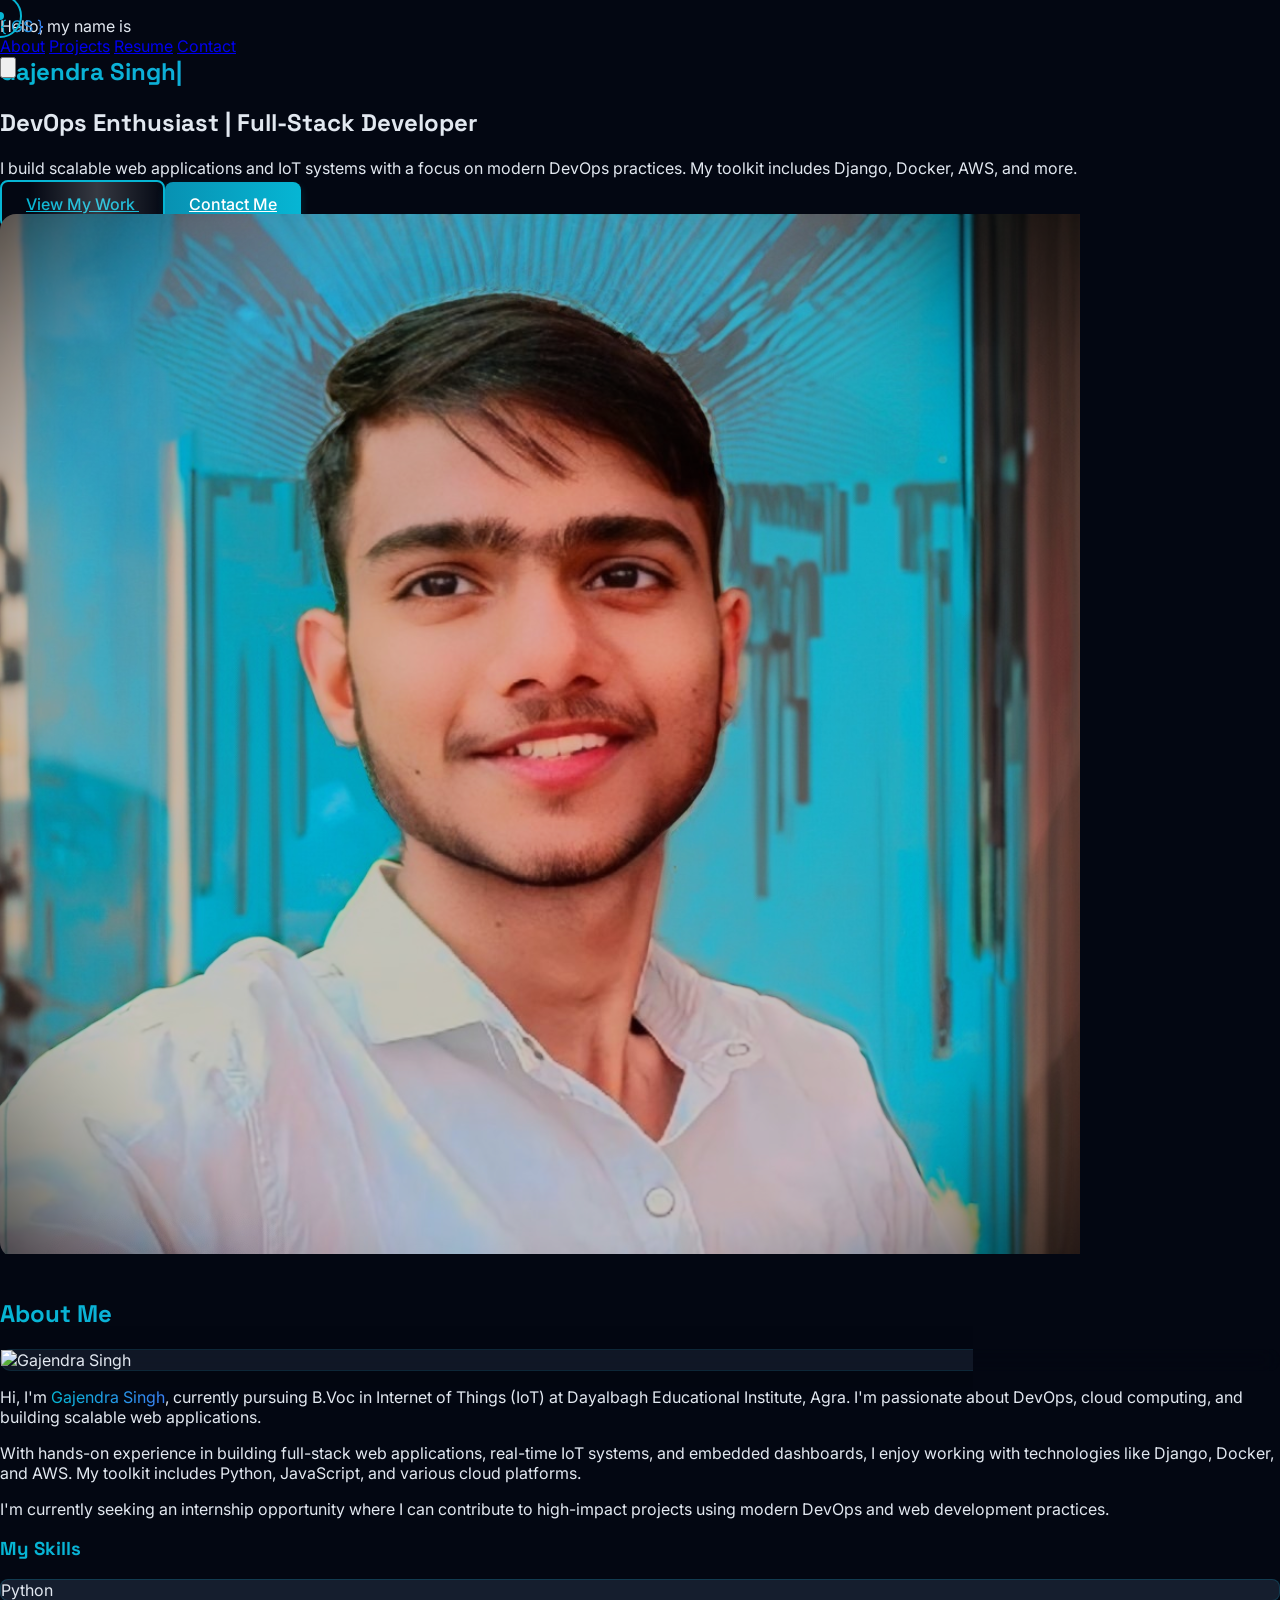
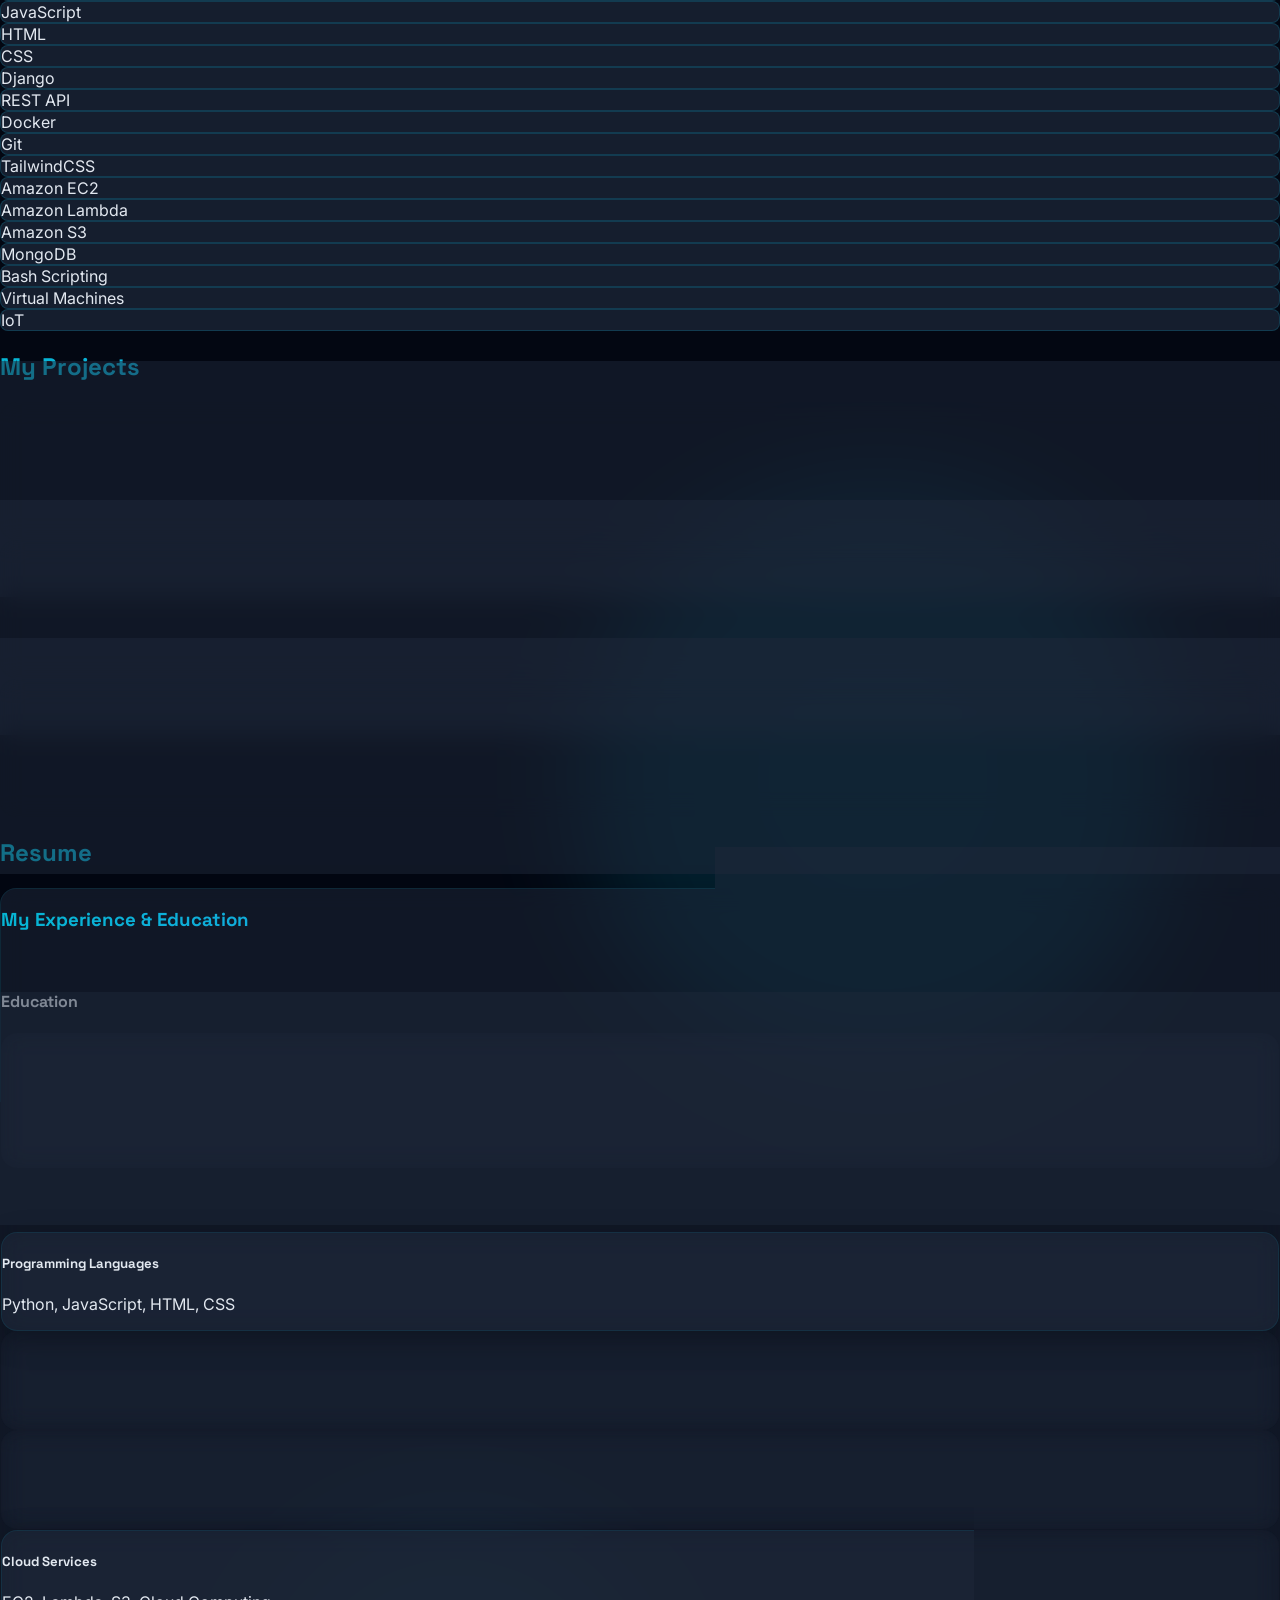
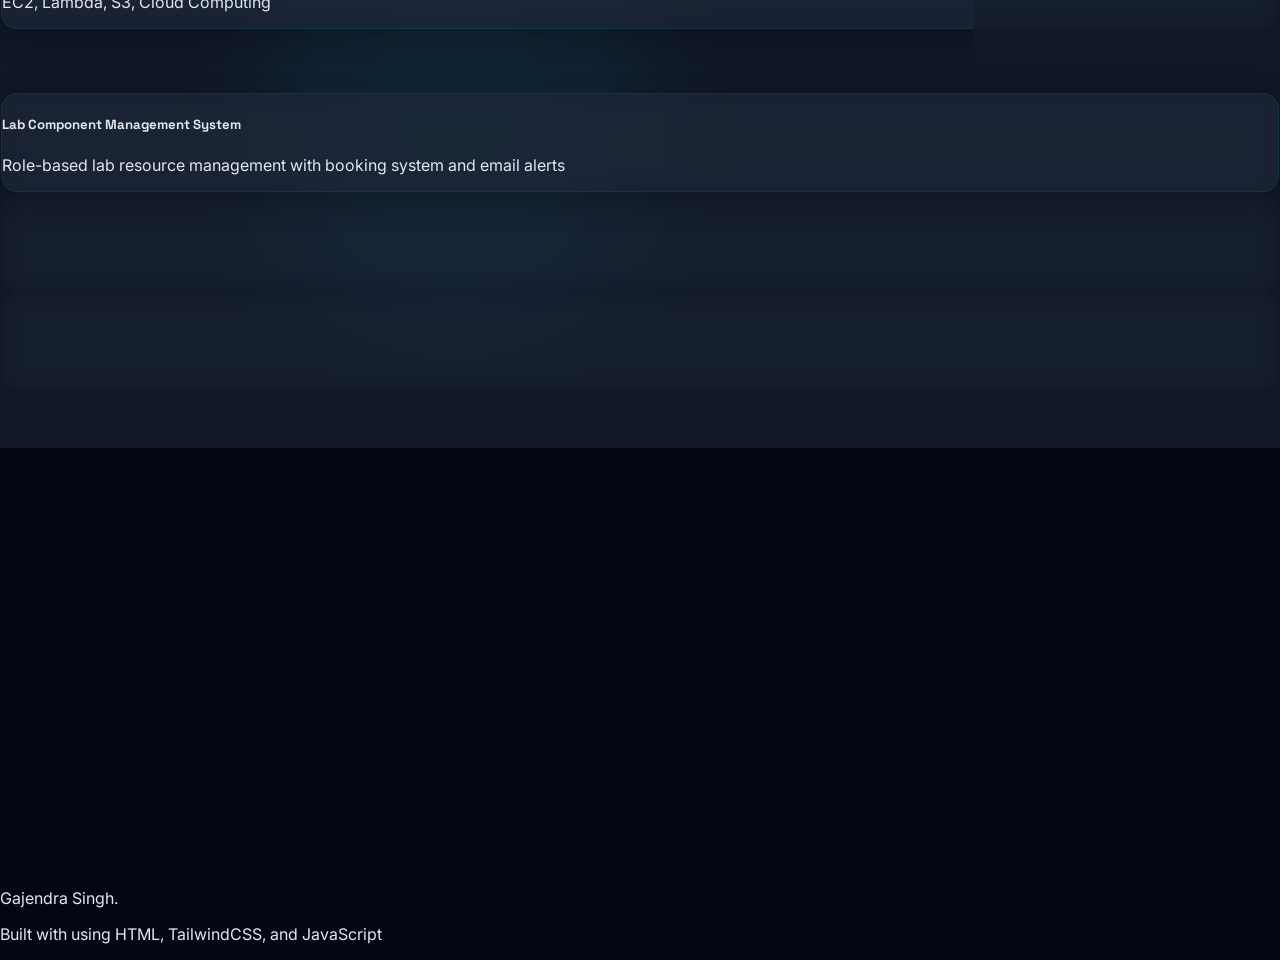
==== index.html @ 38a8c866 "Initial Commit" ====
<!DOCTYPE html>
<html lang="en" class="scroll-smooth">
<head>
    <meta charset="UTF-8">
    <meta name="viewport" content="width=device-width, initial-scale=1.0">
    <title>Gajendra Singh | DevOps Enthusiast</title>
    <link href="https://cdnjs.cloudflare.com/ajax/libs/tailwindcss/2.2.19/tailwind.min.css" rel="stylesheet">
    <link href="https://cdnjs.cloudflare.com/ajax/libs/animate.css/4.1.1/animate.min.css" rel="stylesheet">
    <script src="https://cdnjs.cloudflare.com/ajax/libs/gsap/3.11.4/gsap.min.js"></script>
    <script src="https://cdnjs.cloudflare.com/ajax/libs/gsap/3.11.4/ScrollTrigger.min.js"></script>
    <script src="https://cdnjs.cloudflare.com/ajax/libs/font-awesome/6.1.1/js/all.min.js"></script>
    <script src="https://cdn.jsdelivr.net/npm/locomotive-scroll@4.1.4/dist/locomotive-scroll.min.js"></script>
    <style>
        @import url('https://fonts.googleapis.com/css2?family=Space+Grotesk:wght@300;400;500;600;700&family=Inter:wght@300;400;500;600;700&display=swap');
        
        :root {
            --primary: #0f172a;
            --secondary: #1e293b;
            --accent: #06b6d4;
            --accent-dark: #0891b2;
            --text: #e2e8f0;
            --text-light: #94a3b8;
            --background: #030712;
        }
        
        body {
            font-family: 'Inter', sans-serif;
            background-color: var(--background);
            color: var(--text);
            overflow-x: hidden;
            margin: 0;
            perspective: 1000px;
        }
        
        h1, h2, h3, h4, h5 {
            font-family: 'Space Grotesk', sans-serif;
        }
        
        .gradient-text {
            background: linear-gradient(90deg, var(--accent), #3b82f6);
            -webkit-background-clip: text;
            background-clip: text;
            -webkit-text-fill-color: transparent;
        }
        
        .glass-card {
            background: rgba(30, 41, 59, 0.5);
            backdrop-filter: blur(12px);
            border: 1px solid rgba(6, 182, 212, 0.1);
            border-radius: 1rem;
            box-shadow: 0 8px 32px rgba(0, 0, 0, 0.2);
            transition: transform 0.5s ease, box-shadow 0.5s ease;
        }
        
        .glass-card:hover {
            transform: translateY(-5px);
            box-shadow: 0 15px 40px rgba(6, 182, 212, 0.15);
        }

        .project-card {
            position: relative;
            transition: transform 0.6s cubic-bezier(0.16, 1, 0.3, 1),
                        box-shadow 0.6s cubic-bezier(0.16, 1, 0.3, 1);
            overflow: hidden;
            z-index: 1;
        }

        .project-card::before {
            content: '';
            position: absolute;
            top: 0;
            left: 0;
            width: 100%;
            height: 100%;
            background: linear-gradient(45deg, rgba(6, 182, 212, 0.15), rgba(59, 130, 246, 0.15));
            opacity: 0;
            z-index: -1;
            transition: opacity 0.6s ease;
        }

        .project-card:hover {
            transform: translateY(-10px) scale(1.02);
            box-shadow: 0 20px 40px rgba(6, 182, 212, 0.2);
        }

        .project-card:hover::before {
            opacity: 1;
        }
        
        .nav-container {
            position: fixed;
            top: 0;
            left: 0;
            width: 100%;
            z-index: 50;
            transition: background-color 0.3s ease, backdrop-filter 0.3s ease;
        }
        
        .nav-scrolled {
            background-color: rgba(15, 23, 42, 0.8);
            backdrop-filter: blur(10px);
            box-shadow: 0 4px 20px rgba(0, 0, 0, 0.2);
        }
        
        .nav-link {
            position: relative;
            overflow: hidden;
        }
        
        .nav-link::after {
            content: '';
            position: absolute;
            bottom: -2px;
            left: 0;
            width: 0;
            height: 2px;
            background: linear-gradient(90deg, var(--accent), #3b82f6);
            transition: width 0.3s ease;
        }
        
        .nav-link:hover::after {
            width: 100%;
        }
        
        .bg-blob {
            position: absolute;
            border-radius: 50%;
            filter: blur(50px);
            z-index: -1;
            opacity: 0.15;
            background: radial-gradient(circle, var(--accent), var(--accent-dark));
            animation: float 20s infinite ease-in-out;
        }
        
        @keyframes float {
            0%, 100% { transform: translate(0, 0) scale(1); }
            25% { transform: translate(5%, 5%) scale(1.1); }
            50% { transform: translate(0, 10%) scale(0.9); }
            75% { transform: translate(-5%, 5%) scale(1.05); }
        }
        
        .skill-badge {
            background: rgba(30, 41, 59, 0.7);
            border: 1px solid rgba(6, 182, 212, 0.2);
            border-radius: 0.5rem;
            transition: all 0.4s cubic-bezier(0.16, 1, 0.3, 1);
        }
        
        .skill-badge:hover {
            transform: translateY(-3px);
            box-shadow: 0 5px 15px rgba(6, 182, 212, 0.2);
            border-color: rgba(6, 182, 212, 0.6);
            background: rgba(6, 182, 212, 0.1);
        }
        
        .animate-fade-up {
            opacity: 0;
            transform: translateY(20px);
            transition: opacity 0.8s ease, transform 0.8s ease;
        }
        
        .visible {
            opacity: 1;
            transform: translateY(0);
        }
        
        .btn-primary {
            background: linear-gradient(90deg, var(--accent-dark), var(--accent));
            color: white;
            border: none;
            padding: 0.75rem 1.5rem;
            border-radius: 0.5rem;
            font-weight: 500;
            box-shadow: 0 4px 10px rgba(6, 182, 212, 0.2);
            transition: all 0.3s ease;
            position: relative;
            overflow: hidden;
            z-index: 1;
        }
        
        .btn-primary::before {
            content: '';
            position: absolute;
            top: 0;
            left: -100%;
            width: 100%;
            height: 100%;
            background: linear-gradient(90deg, transparent, rgba(255, 255, 255, 0.2), transparent);
            transition: left 0.6s ease;
            z-index: -1;
        }
        
        .btn-primary:hover {
            transform: translateY(-2px);
            box-shadow: 0 6px 15px rgba(6, 182, 212, 0.3);
        }
        
        .btn-primary:hover::before {
            left: 100%;
        }
        
        .btn-outline {
            background: transparent;
            color: var(--accent);
            border: 2px solid var(--accent);
            padding: 0.75rem 1.5rem;
            border-radius: 0.5rem;
            font-weight: 500;
            transition: all 0.3s ease;
            position: relative;
            overflow: hidden;
            z-index: 1;
        }
        
        .btn-outline::before {
            content: '';
            position: absolute;
            top: 0;
            left: 0;
            width: 0;
            height: 100%;
            background: var(--accent);
            opacity: 0.1;
            transition: width 0.3s ease;
            z-index: -1;
        }
        
        .btn-outline:hover {
            transform: translateY(-2px);
        }
        
        .btn-outline:hover::before {
            width: 100%;
        }
        
        .progress-bar {
            position: fixed;
            top: 0;
            left: 0;
            height: 3px;
            width: 0;
            background: linear-gradient(90deg, var(--accent), #3b82f6);
            z-index: 100;
            transition: width 0.1s ease;
        }
        
        .cursor {
            position: fixed;
            width: 40px;
            height: 40px;
            border-radius: 50%;
            border: 2px solid var(--accent);
            transform: translate(-50%, -50%);
            pointer-events: none;
            z-index: 9999;
            transition: all 0.2s ease;
            opacity: 0;
        }
        
        .cursor-dot {
            position: fixed;
            width: 8px;
            height: 8px;
            background: var(--accent);
            border-radius: 50%;
            transform: translate(-50%, -50%);
            pointer-events: none;
            z-index: 9999;
            transition: all 0.1s ease;
            opacity: 0;
        }
        
        .form-input {
            background: rgba(30, 41, 59, 0.3);
            border: 1px solid rgba(6, 182, 212, 0.2);
            border-radius: 0.5rem;
            padding: 0.75rem 1rem;
            width: 100%;
            color: var(--text);
            transition: all 0.3s ease;
        }
        
        .form-input:focus {
            outline: none;
            border-color: var(--accent);
            box-shadow: 0 0 0 2px rgba(6, 182, 212, 0.2);
            background: rgba(30, 41, 59, 0.5);
        }
        
        .form-label {
            color: var(--text-light);
            font-size: 0.875rem;
            margin-bottom: 0.5rem;
            display: block;
            transition: all 0.3s ease;
        }
        
        .form-group:focus-within .form-label {
            color: var(--accent);
        }
        
        @keyframes pulse {
            0%, 100% { transform: scale(1); }
            50% { transform: scale(1.05); }
        }
        
        .hero-image {
            position: relative;
            border-radius: 1rem;
            overflow: hidden;
            transition: all 0.5s ease;
            animation: pulse 10s infinite;
        }
        
        .hero-image img {
            transition: transform 0.5s ease;
        }
        
        .hero-image:hover img {
            transform: scale(1.05);
        }
        
        .marquee {
            overflow: hidden;
            white-space: nowrap;
            position: relative;
        }
        
        .marquee-content {
            display: inline-block;
            animation: marquee 30s linear infinite;
        }
        
        @keyframes marquee {
            0% { transform: translateX(0); }
            100% { transform: translateX(-50%); }
        }
        
        .modal {
            position: fixed;
            top: 0;
            left: 0;
            width: 100%;
            height: 100%;
            background: rgba(3, 7, 18, 0.9);
            backdrop-filter: blur(8px);
            display: flex;
            align-items: center;
            justify-content: center;
            z-index: 100;
            opacity: 0;
            visibility: hidden;
            transition: all 0.5s cubic-bezier(0.16, 1, 0.3, 1);
        }
        
        .modal.active {
            opacity: 1;
            visibility: visible;
        }
        
        .modal-content {
            width: 90%;
            max-width: 800px;
            background: var(--secondary);
            border-radius: 1rem;
            overflow: hidden;
            box-shadow: 0 25px 50px rgba(0, 0, 0, 0.25);
            transform: scale(0.9);
            opacity: 0;
            transition: all 0.5s cubic-bezier(0.16, 1, 0.3, 1);
        }
        
        .modal.active .modal-content {
            transform: scale(1);
            opacity: 1;
        }
        
        .typing-effect::after {
            content: '|';
            animation: blink 1s infinite;
        }
        
        @keyframes blink {
            0%, 100% { opacity: 1; }
            50% { opacity: 0; }
        }
        
        /* Mobile menu animation */
        .mobile-menu {
            transition: all 0.5s cubic-bezier(0.16, 1, 0.3, 1);
            transform: translateY(-20px);
            opacity: 0;
            visibility: hidden;
        }
        
        .mobile-menu.active {
            transform: translateY(0);
            opacity: 1;
            visibility: visible;
        }
        
        /* Custom scrollbar */
        ::-webkit-scrollbar {
            width: 5px;
        }
        
        ::-webkit-scrollbar-track {
            background: var(--primary);
        }
        
        ::-webkit-scrollbar-thumb {
            background: var(--accent);
            border-radius: 5px;
        }
        
        ::-webkit-scrollbar-thumb:hover {
            background: var(--accent-dark);
        }
    </style>
</head>
<body data-scroll-container>
    <!-- Custom cursor -->
    <div class="cursor"></div>
    <div class="cursor-dot"></div>
    
    <!-- Progress bar -->
    <div class="progress-bar" id="progressBar"></div>
    
    <!-- Background blobs -->
    <div class="bg-blob" style="width: 500px; height: 500px; top: 10%; left: 5%; animation-delay: 0s;"></div>
    <div class="bg-blob" style="width: 600px; height: 600px; top: 50%; right: 8%; animation-delay: 5s;"></div>
    <div class="bg-blob" style="width: 400px; height: 400px; bottom: 15%; left: 20%; animation-delay: 10s;"></div>
    
    <!-- Navigation -->
    <div class="nav-container" id="navbar">
        <div class="container mx-auto px-6 py-4">
            <div class="flex justify-between items-center">
                <div class="text-xl font-bold">
                    <a href="#" class="gradient-text">
                        <span class="text-3xl">{</span> GS <span class="text-3xl">}</span>
                    </a>
                </div>
                
                <div class="hidden md:flex space-x-8">
                    <a href="#about" class="nav-link text-gray-300 hover:text-white">About</a>
                    <a href="#projects" class="nav-link text-gray-300 hover:text-white">Projects</a>
                    <a href="#resume" class="nav-link text-gray-300 hover:text-white">Resume</a>
                    <a href="#contact" class="nav-link text-gray-300 hover:text-white">Contact</a>
                </div>
                
                <div class="md:hidden">
                    <button id="menuBtn" class="text-gray-300 hover:text-white focus:outline-none">
                        <svg class="w-6 h-6" fill="none" stroke="currentColor" viewBox="0 0 24 24" xmlns="http://www.w3.org/2000/svg">
                            <path stroke-linecap="round" stroke-linejoin="round" stroke-width="2" d="M4 6h16M4 12h16M4 18h16"></path>
                        </svg>
                    </button>
                </div>
            </div>
        </div>
        
        <!-- Mobile menu -->
        <div id="mobileMenu" class="mobile-menu md:hidden bg-primary bg-opacity-95 py-4">
            <div class="container mx-auto px-6 flex flex-col space-y-4">
                <a href="#about" class="text-gray-300 hover:text-white py-2">About</a>
                <a href="#projects" class="text-gray-300 hover:text-white py-2">Projects</a>
                <a href="#resume" class="text-gray-300 hover:text-white py-2">Resume</a>
                <a href="#contact" class="text-gray-300 hover:text-white py-2">Contact</a>
            </div>
        </div>
    </div>

    <!-- Hero Section -->
    <section id="hero" class="min-h-screen flex items-center relative overflow-hidden pt-20">
        <div class="container mx-auto px-6 md:px-12 z-10">
            <div class="flex flex-col md:flex-row items-center">
                <div class="w-full md:w-3/5 space-y-6 text-center md:text-left">
                    <p class="text-accent text-lg font-medium animate-fade-up" style="transition-delay: 0.2s;">Hello, my name is</p>
                    <h1 class="text-5xl md:text-7xl font-bold gradient-text animate-fade-up typing-effect" style="transition-delay: 0.4s;">Gajendra Singh</h1>
                    <h2 class="text-3xl md:text-4xl font-semibold text-text-light animate-fade-up" style="transition-delay: 0.6s;">DevOps Enthusiast | Full-Stack Developer</h2>
                    <p class="text-xl text-text-light max-w-2xl animate-fade-up" style="transition-delay: 0.8s;">
                        I build scalable web applications and IoT systems with a focus on modern DevOps practices. My toolkit includes Django, Docker, AWS, and more.
                    </p>
                    <div class="pt-4 flex space-x-4 justify-center md:justify-start animate-fade-up" style="transition-delay: 1s;">
                        <a href="#projects" class="btn-outline">
                            View My Work
                        </a>
                        <a href="#contact" class="btn-primary">
                            Contact Me
                        </a>
                    </div>
                    
                    <div class="hidden md:flex space-x-8 items-center">
                        <a href="https://github.com/Gajendra-001" class="text-text-light hover:text-accent transition-all duration-300 transform hover:scale-110" target="_blank">
                            <i class="fab fa-github text-2xl"></i>
                        </a>
                        <a href="https://www.linkedin.com/in/gajendra-singh-246a932b8/" class="text-text-light hover:text-accent transition-all duration-300 transform hover:scale-110" target="_blank">
                            <i class="fab fa-linkedin text-2xl"></i>
                        </a>
                        <a href="mailto:gajendradei01@gmail.com" class="text-text-light hover:text-accent transition-all duration-300 transform hover:scale-110">
                            <i class="fas fa-envelope text-2xl"></i>
                        </a>
                    </div>
                </div>
                <div class="w-full md:w-2/5 flex justify-center mt-12 md:mt-0">
                    <div class="hero-image w-64 h-64 md:w-80 md:h-80 animate-fade-up" style="transition-delay: 1.4s;">
                        <div class="absolute inset-0 bg-gradient-to-br from-cyan-500 to-blue-500 opacity-20"></div>
                        <img src="assets\Firefly 20240312195952.png" alt="Gajendra Singh" class="w-full h-full object-cover">
                        <div class="absolute inset-0 bg-gradient-to-t from-background via-transparent to-transparent"></div>
                    </div>
                </div>
            </div>
        </div>
        
        
    </section>

    <!-- About Me Section -->
    <section id="about" class="py-24 relative">
        <!-- Floating tech icons moved here -->
        <div class="w-full overflow-hidden mb-12">
            <div class="marquee">
                <div class="marquee-content">
                    <div class="flex space-x-12 items-center">
                        <i class="fab fa-python text-4xl text-blue-400 opacity-30"></i>
                        <i class="fab fa-js text-4xl text-yellow-400 opacity-30"></i>
                        <i class="fab fa-html5 text-4xl text-red-500 opacity-30"></i>
                        <i class="fab fa-css3-alt text-4xl text-blue-500 opacity-30"></i>
                        <i class="fab fa-docker text-4xl text-blue-400 opacity-30"></i>
                        <i class="fab fa-aws text-4xl text-yellow-500 opacity-30"></i>
                        <i class="fas fa-server text-4xl text-purple-400 opacity-30"></i>
                        <i class="fab fa-git-alt text-4xl text-red-400 opacity-30"></i>
                        <i class="fas fa-database text-4xl text-green-400 opacity-30"></i>
                        <i class="fas fa-cloud text-4xl text-blue-300 opacity-30"></i>
                        <!-- Duplicated for infinite scroll -->
                        <i class="fab fa-python text-4xl text-blue-400 opacity-30"></i>
                        <i class="fab fa-js text-4xl text-yellow-400 opacity-30"></i>
                        <i class="fab fa-html5 text-4xl text-red-500 opacity-30"></i>
                        <i class="fab fa-css3-alt text-4xl text-blue-500 opacity-30"></i>
                        <i class="fab fa-docker text-4xl text-blue-400 opacity-30"></i>
                        <i class="fab fa-aws text-4xl text-yellow-500 opacity-30"></i>
                        <i class="fas fa-server text-4xl text-purple-400 opacity-30"></i>
                        <i class="fab fa-git-alt text-4xl text-red-400 opacity-30"></i>
                        <i class="fas fa-database text-4xl text-green-400 opacity-30"></i>
                        <i class="fas fa-cloud text-4xl text-blue-300 opacity-30"></i>
                        <i class="fab fa-python text-4xl text-blue-400 opacity-30"></i>
                        <i class="fab fa-js text-4xl text-yellow-400 opacity-30"></i>
                        <i class="fab fa-html5 text-4xl text-red-500 opacity-30"></i>
                        <i class="fab fa-css3-alt text-4xl text-blue-500 opacity-30"></i>
                        <i class="fab fa-docker text-4xl text-blue-400 opacity-30"></i>
                        <i class="fab fa-aws text-4xl text-yellow-500 opacity-30"></i>
                        <i class="fas fa-server text-4xl text-purple-400 opacity-30"></i>
                        <i class="fab fa-git-alt text-4xl text-red-400 opacity-30"></i>
                        <i class="fas fa-database text-4xl text-green-400 opacity-30"></i>
                        <i class="fas fa-cloud text-4xl text-blue-300 opacity-30"></i>
                        <i class="fab fa-python text-4xl text-blue-400 opacity-30"></i>
                        <i class="fab fa-js text-4xl text-yellow-400 opacity-30"></i>
                        <i class="fab fa-html5 text-4xl text-red-500 opacity-30"></i>
                        <i class="fab fa-css3-alt text-4xl text-blue-500 opacity-30"></i>
                        <i class="fab fa-docker text-4xl text-blue-400 opacity-30"></i>
                        <i class="fab fa-aws text-4xl text-yellow-500 opacity-30"></i>
                        <i class="fas fa-server text-4xl text-purple-400 opacity-30"></i>
                        <i class="fab fa-git-alt text-4xl text-red-400 opacity-30"></i>
                        <i class="fas fa-database text-4xl text-green-400 opacity-30"></i>
                        <i class="fas fa-cloud text-4xl text-blue-300 opacity-30"></i>
                    </div>
                </div>
            </div>
        </div>

        <div class="container mx-auto px-6 md:px-12">
            <h2 class="text-3xl md:text-4xl font-bold mb-12 gradient-text text-center animate-fade-up">About Me</h2>
            
            <div class="flex flex-col md:flex-row items-center gap-12">
                <div class="w-full md:w-1/3 flex justify-center animate-fade-up">
                    <div class="glass-card p-2 rounded-xl overflow-hidden animate-fade-up relative">
                        <img src="https://via.placeholder.com/400x400.png?text=GS" alt="Gajendra Singh" class="w-full h-auto rounded-lg">
                        <div class="absolute inset-0 bg-gradient-to-t from-primary via-transparent to-transparent rounded-xl"></div>
                    </div>
                </div>
                
                <div class="w-full md:w-2/3 space-y-6">
                    <p class="text-lg animate-fade-up">
                        Hi, I'm <span class="gradient-text font-semibold">Gajendra Singh</span>, currently pursuing B.Voc in Internet of Things (IoT) at Dayalbagh Educational Institute, Agra. I'm passionate about DevOps, cloud computing, and building scalable web applications.
                    </p>
                    
                    <p class="text-lg animate-fade-up">
                        With hands-on experience in building full-stack web applications, real-time IoT systems, and embedded dashboards, I enjoy working with technologies like Django, Docker, and AWS. My toolkit includes Python, JavaScript, and various cloud platforms.
                    </p>
                    
                    <p class="text-lg animate-fade-up">
                        I'm currently seeking an internship opportunity where I can contribute to high-impact projects using modern DevOps and web development practices.
                    </p>
                    
                    <h3 class="text-2xl font-semibold gradient-text mt-8 animate-fade-up">My Skills</h3>
                    
                    <div class="grid grid-cols-2 md:grid-cols-3 lg:grid-cols-4 gap-4 animate-fade-up">
                        <!-- Programming Languages -->
                        <div class="skill-badge px-4 py-3 rounded-lg flex items-center space-x-2">
                            <i class="fab fa-python text-blue-400"></i>
                            <span>Python</span>
                        </div>
                        <div class="skill-badge px-4 py-3 rounded-lg flex items-center space-x-2">
                            <i class="fab fa-js text-yellow-400"></i>
                            <span>JavaScript</span>
                        </div>
                        <div class="skill-badge px-4 py-3 rounded-lg flex items-center space-x-2">
                            <i class="fab fa-html5 text-red-500"></i>
                            <span>HTML</span>
                        </div>
                        <div class="skill-badge px-4 py-3 rounded-lg flex items-center space-x-2">
                            <i class="fab fa-css3-alt text-blue-500"></i>
                            <span>CSS</span>
                        </div>
                        
                        <!-- Frameworks & Libraries -->
                        <div class="skill-badge px-4 py-3 rounded-lg flex items-center space-x-2">
                            <i class="fas fa-fire text-green-400"></i>
                            <span>Django</span>
                        </div>
                        <div class="skill-badge px-4 py-3 rounded-lg flex items-center space-x-2">
                            <i class="fas fa-server text-purple-400"></i>
                            <span>REST API</span>
                        </div>
                        
                        <!-- Tools -->
                        <div class="skill-badge px-4 py-3 rounded-lg flex items-center space-x-2">
                            <i class="fab fa-docker text-blue-400"></i>
                            <span>Docker</span>
                        </div>
                        <div class="skill-badge px-4 py-3 rounded-lg flex items-center space-x-2">
                            <i class="fab fa-git-alt text-red-400"></i>
                            <span>Git</span>
                        </div>
                        <div class="skill-badge px-4 py-3 rounded-lg flex items-center space-x-2">
                            <i class="fab fa-css3 text-blue-400"></i>
                            <span>TailwindCSS</span>
                        </div>
                        
                        <!-- Cloud & AI -->
                        <div class="skill-badge px-4 py-3 rounded-lg flex items-center space-x-2">
                            <i class="fab fa-aws text-yellow-500"></i>
                            <span>Amazon EC2</span>
                        </div>
                        <div class="skill-badge px-4 py-3 rounded-lg flex items-center space-x-2">
                            <i class="fab fa-aws text-yellow-500"></i>
                            <span>Amazon Lambda</span>
                        </div>
                        <div class="skill-badge px-4 py-3 rounded-lg flex items-center space-x-2">
                            <i class="fab fa-aws text-yellow-500"></i>
                            <span>Amazon S3</span>
                        </div>
                        <div class="skill-badge px-4 py-3 rounded-lg flex items-center space-x-2">
                            <i class="fas fa-database text-green-500"></i>
                            <span>MongoDB</span>
                        </div>
                        <div class="skill-badge px-4 py-3 rounded-lg flex items-center space-x-2">
                            <i class="fas fa-terminal text-green-400"></i>
                            <span>Bash Scripting</span>
                        </div>
                        <div class="skill-badge px-4 py-3 rounded-lg flex items-center space-x-2">
                            <i class="fas fa-robot text-teal-400"></i>
                            <span>Virtual Machines</span>
                        </div>
                        
                        <!-- IoT -->
                        <div class="skill-badge px-4 py-3 rounded-lg flex items-center space-x-2">
                            <i class="fab fa-bootstrap text-purple-400"></i>
                            <span>IoT</span>
                        </div>
                    </div>
                </div>
            </div>
        </div>
    </section>

    <!-- Projects Section -->
    <section id="projects" class="py-24 bg-primary bg-opacity-30 relative">
        <div class="container mx-auto px-6 md:px-12">
            <h2 class="text-3xl md:text-4xl font-bold mb-12 gradient-text text-center animate-fade-up">My Projects</h2>
            
            <div class="grid grid-cols-1 md:grid-cols-2 lg:grid-cols-3 gap-8">
                <!-- Project 1 -->
                <div class="project-card glass-card p-6 rounded-xl animate-fade-up">
                    <h3 class="text-xl font-bold mb-3">Lab Component Management System</h3>
                    <p class="text-text-light mb-4">A comprehensive Docker-deployed system with role-based access control for managing laboratory resources, bookings, and device monitoring.</p>
                    <div class="flex flex-wrap gap-2 mb-4">
                        <span class="text-xs bg-green-900 bg-opacity-30 text-green-400 px-2 py-1 rounded">Django</span>
                        <span class="text-xs bg-blue-900 bg-opacity-30 text-blue-400 px-2 py-1 rounded">Bootstrap</span>
                        <span class="text-xs bg-yellow-900 bg-opacity-30 text-yellow-400 px-2 py-1 rounded">SQLite</span>
                        <span class="text-xs bg-blue-900 bg-opacity-30 text-blue-400 px-2 py-1 rounded">Docker</span>
                    </div>
                    <div class="flex justify-between items-center">
                        <a href="#" class="text-accent hover:text-accent-dark transition-all duration-300">View Details</a>
                        <a href="https://github.com/Gajendra-001/Lab_Component_management_system" target="_blank" class="text-text-light hover:text-accent transition-all duration-300">
                            <i class="fab fa-github text-xl"></i>
                        </a>
                    </div>
                </div>
                
                <!-- Project 2 -->
                <div class="project-card glass-card p-6 rounded-xl animate-fade-up">
                    <h3 class="text-xl font-bold mb-3">Doctor Finder Application</h3>
                    <p class="text-text-light mb-4">AWS-hosted healthcare platform enabling specialized doctor search, appointment booking, and profile management with email notifications.</p>
                    <div class="flex flex-wrap gap-2 mb-4">
                        <span class="text-xs bg-green-900 bg-opacity-30 text-green-400 px-2 py-1 rounded">Django</span>
                        <span class="text-xs bg-blue-900 bg-opacity-30 text-blue-400 px-2 py-1 rounded">Bootstrap</span>
                        <span class="text-xs bg-yellow-900 bg-opacity-30 text-yellow-400 px-2 py-1 rounded">AWS EC2</span>
                        <span class="text-xs bg-purple-900 bg-opacity-30 text-purple-400 px-2 py-1 rounded">SQLite</span>
                    </div>
                    <div class="flex justify-between items-center">
                        <a href="#" class="text-accent hover:text-accent-dark transition-all duration-300">View Details</a>
                        <a href="https://github.com/Gajendra-001/Doctor-Finder" target="_blank" class="text-text-light hover:text-accent transition-all duration-300">
                            <i class="fab fa-github text-xl"></i>
                        </a>
                    </div>
                </div>
                
                <!-- Project 3 -->
                <div class="project-card glass-card p-6 rounded-xl animate-fade-up">
                    <h3 class="text-xl font-bold mb-3">AI Music Emotion Streaming</h3>
                    <p class="text-text-light mb-4">Innovative music platform with emotion-based recommendations, featuring real-time playback and mood detection using Django backend.</p>
                    <div class="flex flex-wrap gap-2 mb-4">
                        <span class="text-xs bg-green-900 bg-opacity-30 text-green-400 px-2 py-1 rounded">Django</span>
                        <span class="text-xs bg-yellow-900 bg-opacity-30 text-yellow-400 px-2 py-1 rounded">JavaScript</span>
                        <span class="text-xs bg-blue-900 bg-opacity-30 text-blue-400 px-2 py-1 rounded">AJAX</span>
                        <span class="text-xs bg-red-900 bg-opacity-30 text-red-400 px-2 py-1 rounded">AWS EC2</span>
                    </div>
                    <div class="flex justify-between items-center">
                        <a href="#" class="text-accent hover:text-accent-dark transition-all duration-300">View Details</a>
                        <a href="https://github.com/Gajendra-001/Music-Streaming-Django-Project" target="_blank" class="text-text-light hover:text-accent transition-all duration-300">
                            <i class="fab fa-github text-xl"></i>
                        </a>
                    </div>
                </div>
            </div>
        </div>
    </section>

    <!-- Resume Section -->
    <section id="resume" class="py-24 relative">
        <div class="container mx-auto px-6 md:px-12">
            <h2 class="text-3xl md:text-4xl font-bold mb-12 gradient-text text-center animate-fade-up">Resume</h2>
            
            <div class="max-w-4xl mx-auto">
                <div class="glass-card p-8 rounded-xl animate-fade-up">
                    <div class="flex justify-between items-center mb-8">
                        <h3 class="text-2xl font-semibold gradient-text">My Experience & Education</h3>
                        <a href="./assets/Gajendra_Singh_Resume.pdf" download="Gajendra_Singh_Resume.pdf" id="resumeBtn" class="btn-primary flex items-center space-x-2">
                            <i class="fas fa-download"></i>
                            <span>Download PDF</span>
                        </a>
                    </div>
                    
                    <!-- Resume Content -->
                    <div class="space-y-8">
                        <!-- Education -->
                        <div>
                            <h4 class="text-xl font-semibold text-accent mb-4">Education</h4>
                            <div class="space-y-4">
                                <div class="glass-card p-4 rounded-lg">
                                    <h5 class="font-semibold">B.Voc in Internet of Things (IoT)</h5>
                                    <p class="text-text-light">Dayalbagh Educational Institute, Agra</p>
                                    <p class="text-sm text-text-light">2021 - Present</p>
                                </div>
                            </div>
                        </div>

                        <!-- Skills Summary -->
                        <div>
                            <h4 class="text-xl font-semibold text-accent mb-4">Technical Skills</h4>
                            <div class="grid grid-cols-1 md:grid-cols-2 gap-4">
                                <div class="glass-card p-4 rounded-lg">
                                    <h5 class="font-semibold mb-2">Programming Languages</h5>
                                    <p class="text-text-light">Python, JavaScript, HTML, CSS</p>
                                </div>
                                <div class="glass-card p-4 rounded-lg">
                                    <h5 class="font-semibold mb-2">Technologies</h5>
                                    <p class="text-text-light">Docker, AWS, IoT, Django, REST API</p>
                                </div>
                                <div class="glass-card p-4 rounded-lg">
                                    <h5 class="font-semibold mb-2">Tools</h5>
                                    <p class="text-text-light">Git, TailwindCSS, Virtual Machines</p>
                                </div>
                                <div class="glass-card p-4 rounded-lg">
                                    <h5 class="font-semibold mb-2">Cloud Services</h5>
                                    <p class="text-text-light">EC2, Lambda, S3, Cloud Computing</p>
                                </div>
                            </div>
                        </div>

                        <!-- Projects Summary -->
                        <div>
                            <h4 class="text-xl font-semibold text-accent mb-4">Key Projects</h4>
                            <div class="space-y-4">
                                <div class="glass-card p-4 rounded-lg">
                                    <h5 class="font-semibold">Lab Component Management System</h5>
                                    <p class="text-text-light">Role-based lab resource management with booking system and email alerts</p>
                                </div>
                                <div class="glass-card p-4 rounded-lg">
                                    <h5 class="font-semibold">Doctor Finder Application</h5>
                                    <p class="text-text-light">Healthcare platform with specialized doctor search and appointment system</p>
                                </div>
                                <div class="glass-card p-4 rounded-lg">
                                    <h5 class="font-semibold">AI Music Emotion Streaming</h5>
                                    <p class="text-text-light">Emotion-based music recommendation with real-time mood detection</p>
                                </div>
                            </div>
                        </div>
                    </div>
                </div>
            </div>
        </div>
    </section>

    <!-- Contact Section -->
    <section id="contact" class="py-24 relative">
        <div class="container mx-auto px-6 md:px-12">
            <h2 class="text-3xl md:text-4xl font-bold mb-12 gradient-text text-center animate-fade-up">Get In Touch</h2>
            
            <div class="max-w-3xl mx-auto glass-card p-8 rounded-xl animate-fade-up">
                <form id="contactForm" class="space-y-6">
                    <div class="grid grid-cols-1 md:grid-cols-2 gap-6">
                        <div class="form-group">
                            <label for="name" class="form-label">Name</label>
                            <input type="text" id="name" class="form-input" required>
                        </div>
                        <div class="form-group">
                            <label for="email" class="form-label">Email</label>
                            <input type="email" id="email" class="form-input" required>
                        </div>
                    </div>
                    <div class="form-group">
                        <label for="subject" class="form-label">Subject</label>
                        <input type="text" id="subject" class="form-input" required>
                    </div>
                    <div class="form-group">
                        <label for="message" class="form-label">Message</label>
                        <textarea id="message" rows="5" class="form-input" required></textarea>
                    </div>
                    <button type="submit" class="btn-primary w-full">Send Message</button>
                </form>
            </div>
            
            <div class="mt-16 flex flex-col md:flex-row justify-center items-center space-y-8 md:space-y-0 md:space-x-12 animate-fade-up">
                <a href="mailto:gajendradei01@gmail.com" class="flex items-center space-x-3 text-text-light hover:text-accent transition-all duration-300">
                    <i class="fas fa-envelope text-2xl"></i>
                    <span>gajendradei01@gmail.com</span>
                </a>
                <a href="https://github.com/Gajendra-001" target="_blank" class="flex items-center space-x-3 text-text-light hover:text-accent transition-all duration-300">
                    <i class="fab fa-github text-2xl"></i>
                    <span>GitHub</span>
                </a>
                <a href="https://www.linkedin.com/in/gajendra-singh-246a932b8/" target="_blank" class="flex items-center space-x-3 text-text-light hover:text-accent transition-all duration-300">
                    <i class="fab fa-linkedin text-2xl"></i>
                    <span>LinkedIn</span>
                </a>
            </div>
            
            <!-- Floating tech icons moved here -->
            <div class="mt-12 w-full overflow-hidden">
                <div class="marquee">
                    <div class="marquee-content">
                        <div class="flex space-x-12 items-center">
                            <i class="fab fa-python text-4xl text-blue-400 opacity-30"></i>
                            <i class="fab fa-js text-4xl text-yellow-400 opacity-30"></i>
                            <i class="fab fa-html5 text-4xl text-red-500 opacity-30"></i>
                            <i class="fab fa-css3-alt text-4xl text-blue-500 opacity-30"></i>
                            <i class="fab fa-docker text-4xl text-blue-400 opacity-30"></i>
                            <i class="fab fa-aws text-4xl text-yellow-500 opacity-30"></i>
                            <i class="fas fa-server text-4xl text-purple-400 opacity-30"></i>
                            <i class="fab fa-git-alt text-4xl text-red-400 opacity-30"></i>
                            <i class="fas fa-database text-4xl text-green-400 opacity-30"></i>
                            <i class="fas fa-cloud text-4xl text-blue-300 opacity-30"></i>
                            <!-- Duplicated for infinite scroll -->
                            <i class="fab fa-python text-4xl text-blue-400 opacity-30"></i>
                            <i class="fab fa-js text-4xl text-yellow-400 opacity-30"></i>
                            <i class="fab fa-html5 text-4xl text-red-500 opacity-30"></i>
                            <i class="fab fa-css3-alt text-4xl text-blue-500 opacity-30"></i>
                            <i class="fab fa-docker text-4xl text-blue-400 opacity-30"></i>
                            <i class="fab fa-aws text-4xl text-yellow-500 opacity-30"></i>
                            <i class="fas fa-server text-4xl text-purple-400 opacity-30"></i>
                            <i class="fab fa-git-alt text-4xl text-red-400 opacity-30"></i>
                            <i class="fas fa-database text-4xl text-green-400 opacity-30"></i>
                            <i class="fas fa-cloud text-4xl text-blue-300 opacity-30"></i>
                            <i class="fab fa-python text-4xl text-blue-400 opacity-30"></i>
                            <i class="fab fa-js text-4xl text-yellow-400 opacity-30"></i>
                            <i class="fab fa-html5 text-4xl text-red-500 opacity-30"></i>
                            <i class="fab fa-css3-alt text-4xl text-blue-500 opacity-30"></i>
                            <i class="fab fa-docker text-4xl text-blue-400 opacity-30"></i>
                            <i class="fab fa-aws text-4xl text-yellow-500 opacity-30"></i>
                            <i class="fas fa-server text-4xl text-purple-400 opacity-30"></i>
                            <i class="fab fa-aws text-4xl text-yellow-500 opacity-30"></i>
                            <i class="fas fa-server text-4xl text-purple-400 opacity-30"></i>
                            <i class="fab fa-git-alt text-4xl text-red-400 opacity-30"></i>
                            <i class="fas fa-database text-4xl text-green-400 opacity-30"></i>
                            <i class="fas fa-cloud text-4xl text-blue-300 opacity-30"></i>
                        </div>
                    </div>
                </div>
            </div>
        </div>
    </section>
    
    <!-- Footer -->
    <footer class="py-8 bg-primary bg-opacity-30">
        <div class="container mx-auto px-6 text-center">
            <p class="text-text-light">Gajendra Singh.</p>
            <p class="text-sm text-text-light mt-2">Built with <i class="fas fa-heart text-red-500"></i> using HTML, TailwindCSS, and JavaScript</p>
        </div>
    </footer>

    <!-- JavaScript -->
    <script src="js/main.js"></script>
    <script src="js/navbar.js"></script>
    <script src="js/resume.js"></script>
</body>
</html>
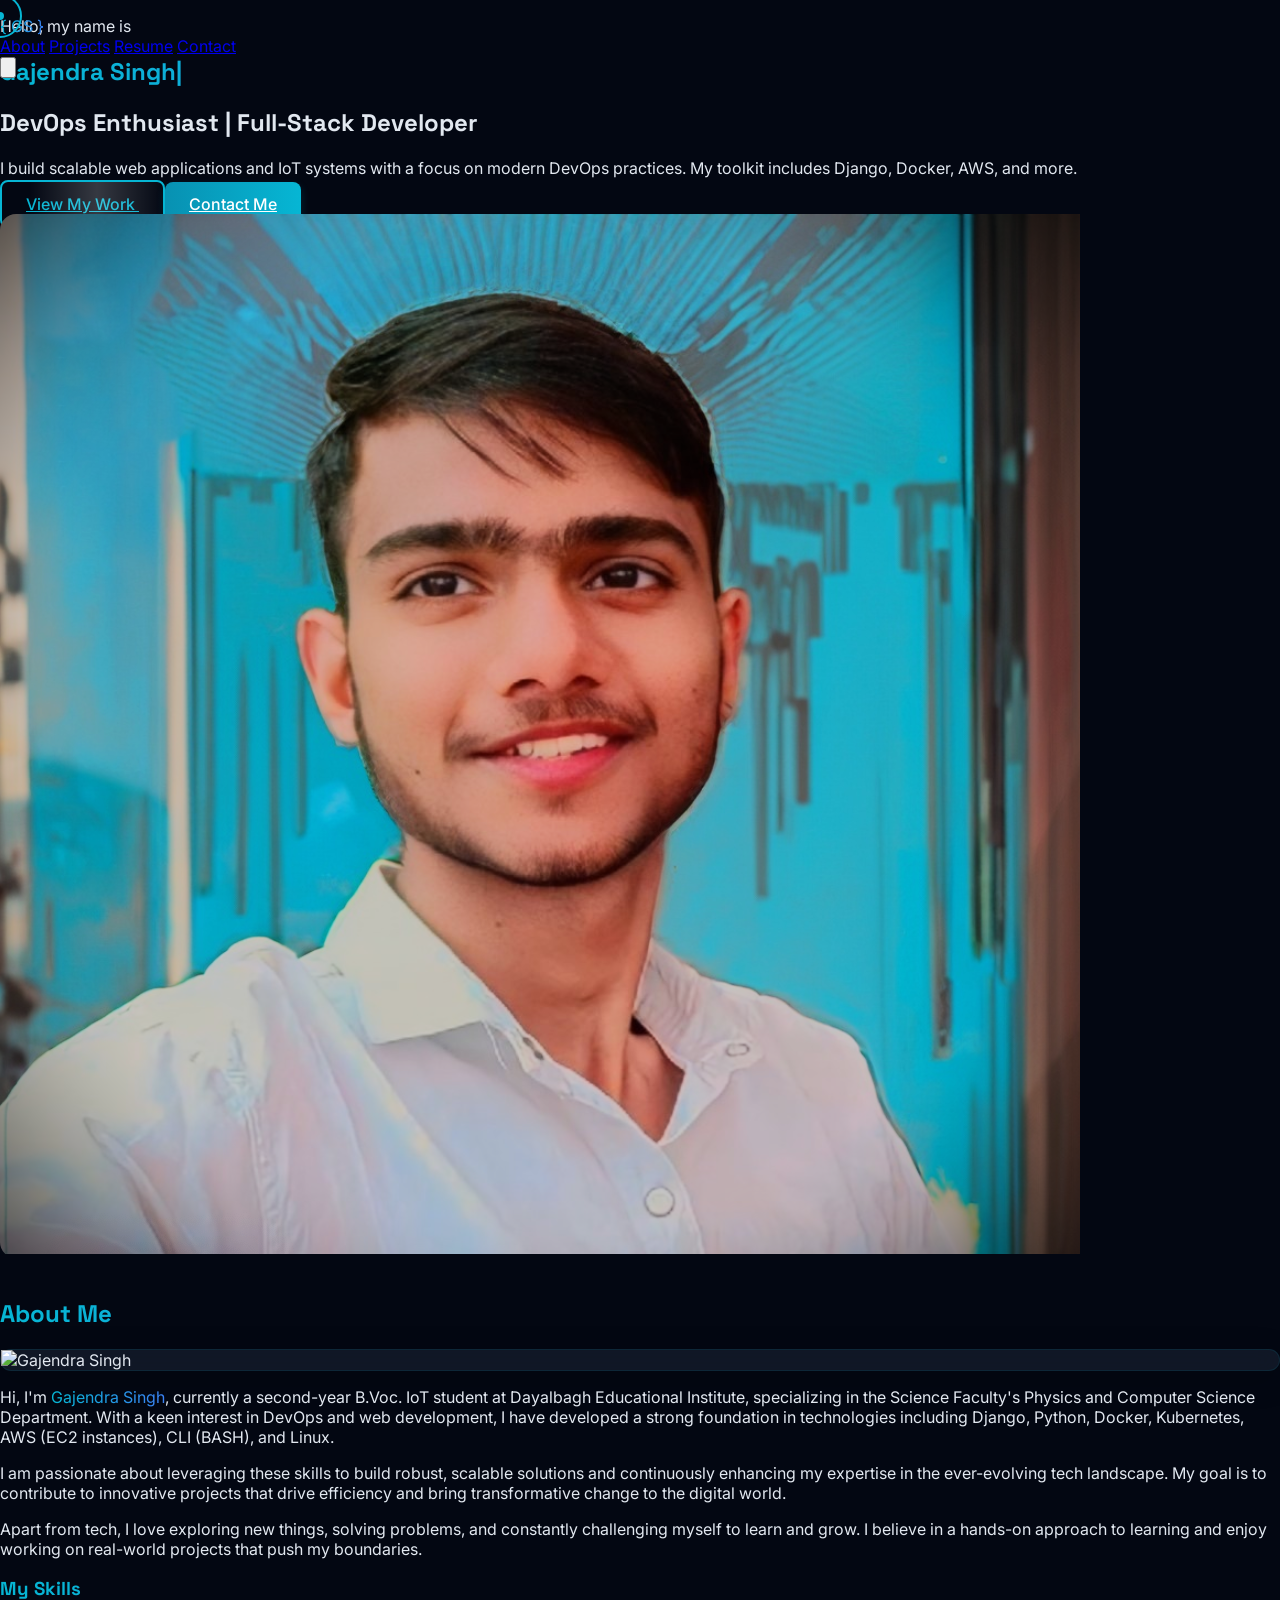
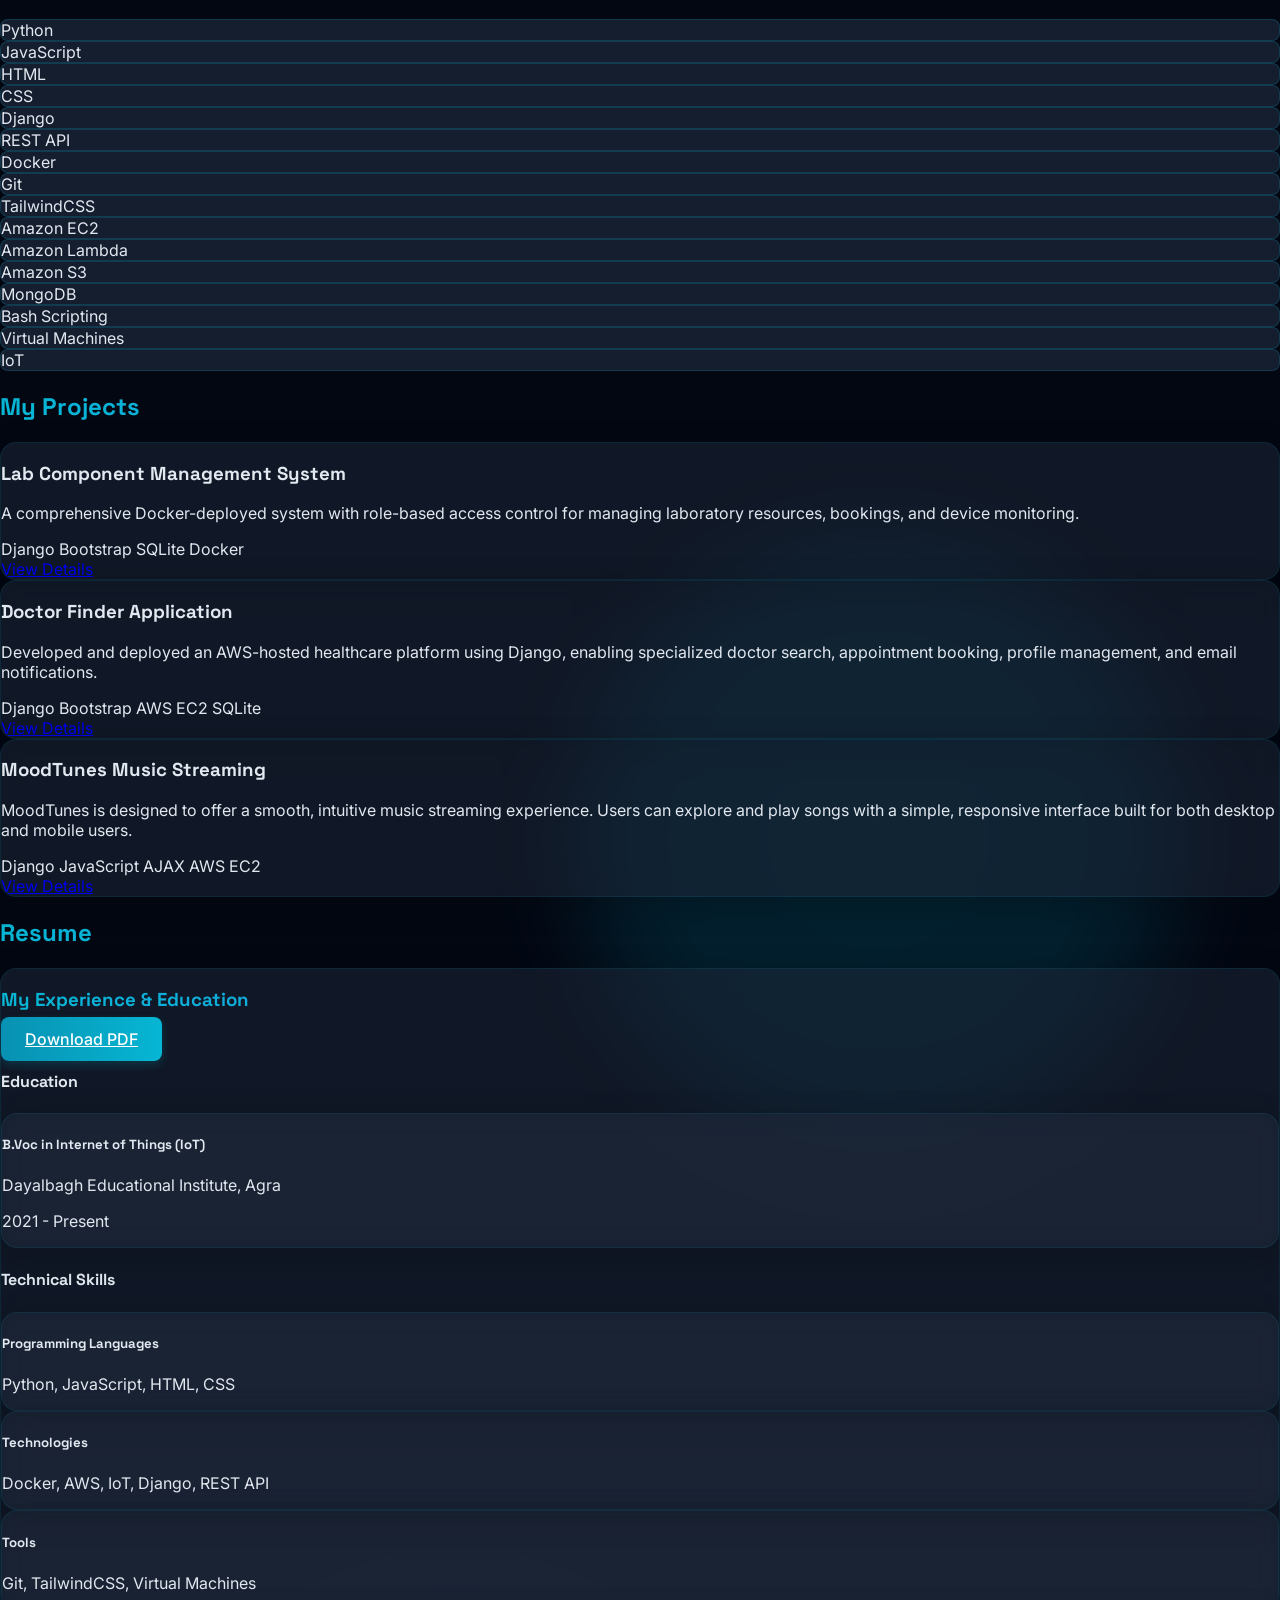
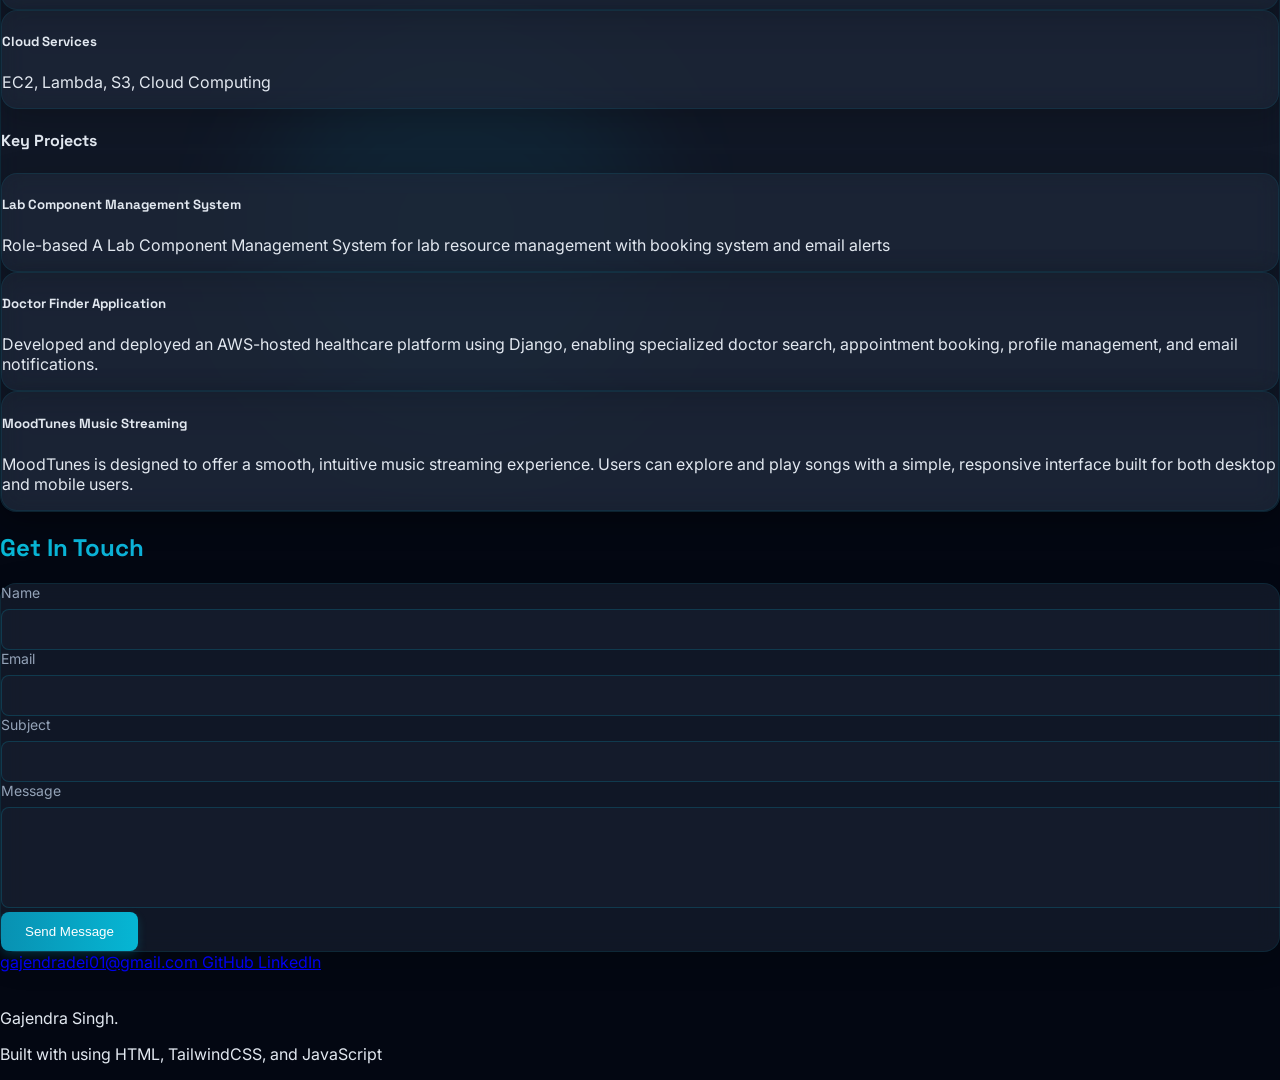
==== commit c84a1a35: "update profile & skills" ====
--- a/index.html
+++ b/index.html
@@ -515,163 +515,167 @@
     </section>
 
     <!-- About Me Section -->
-    <section id="about" class="py-24 relative">
-        <!-- Floating tech icons moved here -->
-        <div class="w-full overflow-hidden mb-12">
-            <div class="marquee">
-                <div class="marquee-content">
-                    <div class="flex space-x-12 items-center">
-                        <i class="fab fa-python text-4xl text-blue-400 opacity-30"></i>
-                        <i class="fab fa-js text-4xl text-yellow-400 opacity-30"></i>
-                        <i class="fab fa-html5 text-4xl text-red-500 opacity-30"></i>
-                        <i class="fab fa-css3-alt text-4xl text-blue-500 opacity-30"></i>
-                        <i class="fab fa-docker text-4xl text-blue-400 opacity-30"></i>
-                        <i class="fab fa-aws text-4xl text-yellow-500 opacity-30"></i>
-                        <i class="fas fa-server text-4xl text-purple-400 opacity-30"></i>
-                        <i class="fab fa-git-alt text-4xl text-red-400 opacity-30"></i>
-                        <i class="fas fa-database text-4xl text-green-400 opacity-30"></i>
-                        <i class="fas fa-cloud text-4xl text-blue-300 opacity-30"></i>
-                        <!-- Duplicated for infinite scroll -->
-                        <i class="fab fa-python text-4xl text-blue-400 opacity-30"></i>
-                        <i class="fab fa-js text-4xl text-yellow-400 opacity-30"></i>
-                        <i class="fab fa-html5 text-4xl text-red-500 opacity-30"></i>
-                        <i class="fab fa-css3-alt text-4xl text-blue-500 opacity-30"></i>
-                        <i class="fab fa-docker text-4xl text-blue-400 opacity-30"></i>
-                        <i class="fab fa-aws text-4xl text-yellow-500 opacity-30"></i>
-                        <i class="fas fa-server text-4xl text-purple-400 opacity-30"></i>
-                        <i class="fab fa-git-alt text-4xl text-red-400 opacity-30"></i>
-                        <i class="fas fa-database text-4xl text-green-400 opacity-30"></i>
-                        <i class="fas fa-cloud text-4xl text-blue-300 opacity-30"></i>
-                        <i class="fab fa-python text-4xl text-blue-400 opacity-30"></i>
-                        <i class="fab fa-js text-4xl text-yellow-400 opacity-30"></i>
-                        <i class="fab fa-html5 text-4xl text-red-500 opacity-30"></i>
-                        <i class="fab fa-css3-alt text-4xl text-blue-500 opacity-30"></i>
-                        <i class="fab fa-docker text-4xl text-blue-400 opacity-30"></i>
-                        <i class="fab fa-aws text-4xl text-yellow-500 opacity-30"></i>
-                        <i class="fas fa-server text-4xl text-purple-400 opacity-30"></i>
-                        <i class="fab fa-git-alt text-4xl text-red-400 opacity-30"></i>
-                        <i class="fas fa-database text-4xl text-green-400 opacity-30"></i>
-                        <i class="fas fa-cloud text-4xl text-blue-300 opacity-30"></i>
-                        <i class="fab fa-python text-4xl text-blue-400 opacity-30"></i>
-                        <i class="fab fa-js text-4xl text-yellow-400 opacity-30"></i>
-                        <i class="fab fa-html5 text-4xl text-red-500 opacity-30"></i>
-                        <i class="fab fa-css3-alt text-4xl text-blue-500 opacity-30"></i>
-                        <i class="fab fa-docker text-4xl text-blue-400 opacity-30"></i>
-                        <i class="fab fa-aws text-4xl text-yellow-500 opacity-30"></i>
-                        <i class="fas fa-server text-4xl text-purple-400 opacity-30"></i>
-                        <i class="fab fa-git-alt text-4xl text-red-400 opacity-30"></i>
-                        <i class="fas fa-database text-4xl text-green-400 opacity-30"></i>
-                        <i class="fas fa-cloud text-4xl text-blue-300 opacity-30"></i>
-                    </div>
+    <!-- This modifies the About Me section to make skills take full width -->
+<section id="about" class="py-24 relative">
+    <!-- Floating tech icons -->
+    <div class="w-full overflow-hidden mb-12">
+        <div class="marquee">
+            <div class="marquee-content">
+                <div class="flex space-x-12 items-center">
+                    <i class="fab fa-python text-4xl text-blue-400 opacity-30"></i>
+                    <i class="fab fa-js text-4xl text-yellow-400 opacity-30"></i>
+                    <i class="fab fa-html5 text-4xl text-red-500 opacity-30"></i>
+                    <i class="fab fa-css3-alt text-4xl text-blue-500 opacity-30"></i>
+                    <i class="fab fa-docker text-4xl text-blue-400 opacity-30"></i>
+                    <i class="fab fa-aws text-4xl text-yellow-500 opacity-30"></i>
+                    <i class="fas fa-server text-4xl text-purple-400 opacity-30"></i>
+                    <i class="fab fa-git-alt text-4xl text-red-400 opacity-30"></i>
+                    <i class="fas fa-database text-4xl text-green-400 opacity-30"></i>
+                    <i class="fas fa-cloud text-4xl text-blue-300 opacity-30"></i>
+                    <!-- Duplicated for infinite scroll -->
+                    <i class="fab fa-python text-4xl text-blue-400 opacity-30"></i>
+                    <i class="fab fa-js text-4xl text-yellow-400 opacity-30"></i>
+                    <i class="fab fa-html5 text-4xl text-red-500 opacity-30"></i>
+                    <i class="fab fa-css3-alt text-4xl text-blue-500 opacity-30"></i>
+                    <i class="fab fa-docker text-4xl text-blue-400 opacity-30"></i>
+                    <i class="fab fa-aws text-4xl text-yellow-500 opacity-30"></i>
+                    <i class="fas fa-server text-4xl text-purple-400 opacity-30"></i>
+                    <i class="fab fa-git-alt text-4xl text-red-400 opacity-30"></i>
+                    <i class="fas fa-database text-4xl text-green-400 opacity-30"></i>
+                    <i class="fas fa-cloud text-4xl text-blue-300 opacity-30"></i>
+                    <i class="fab fa-python text-4xl text-blue-400 opacity-30"></i>
+                    <i class="fab fa-js text-4xl text-yellow-400 opacity-30"></i>
+                    <i class="fab fa-html5 text-4xl text-red-500 opacity-30"></i>
+                    <i class="fab fa-css3-alt text-4xl text-blue-500 opacity-30"></i>
+                    <i class="fab fa-docker text-4xl text-blue-400 opacity-30"></i>
+                    <i class="fab fa-aws text-4xl text-yellow-500 opacity-30"></i>
+                    <i class="fas fa-server text-4xl text-purple-400 opacity-30"></i>
+                    <i class="fab fa-git-alt text-4xl text-red-400 opacity-30"></i>
+                    <i class="fas fa-database text-4xl text-green-400 opacity-30"></i>
+                    <i class="fas fa-cloud text-4xl text-blue-300 opacity-30"></i>
+                    <i class="fab fa-python text-4xl text-blue-400 opacity-30"></i>
+                    <i class="fab fa-js text-4xl text-yellow-400 opacity-30"></i>
+                    <i class="fab fa-html5 text-4xl text-red-500 opacity-30"></i>
+                    <i class="fab fa-css3-alt text-4xl text-blue-500 opacity-30"></i>
+                    <i class="fab fa-docker text-4xl text-blue-400 opacity-30"></i>
+                    <i class="fab fa-aws text-4xl text-yellow-500 opacity-30"></i>
+                    <i class="fas fa-server text-4xl text-purple-400 opacity-30"></i>
+                    <i class="fab fa-git-alt text-4xl text-red-400 opacity-30"></i>
+                    <i class="fas fa-database text-4xl text-green-400 opacity-30"></i>
+                    <i class="fas fa-cloud text-4xl text-blue-300 opacity-30"></i>
                 </div>
             </div>
         </div>
-
-        <div class="container mx-auto px-6 md:px-12">
-            <h2 class="text-3xl md:text-4xl font-bold mb-12 gradient-text text-center animate-fade-up">About Me</h2>
+    </div>
+
+    <div class="container mx-auto px-6 md:px-12">
+        <h2 class="text-3xl md:text-4xl font-bold mb-12 gradient-text text-center animate-fade-up">About Me</h2>
+        
+        <div class="flex flex-col md:flex-row items-center gap-12 mb-12">
+            <div class="w-full md:w-1/3 flex justify-center animate-fade-up">
+                <div class="glass-card p-2 rounded-xl overflow-hidden animate-fade-up relative">
+                    <img src="https://via.placeholder.com/400x400.png?text=GS" alt="Gajendra Singh" class="w-full h-auto rounded-lg">
+                    <div class="absolute inset-0 bg-gradient-to-t from-primary via-transparent to-transparent rounded-xl"></div>
+                </div>
+            </div>
             
-            <div class="flex flex-col md:flex-row items-center gap-12">
-                <div class="w-full md:w-1/3 flex justify-center animate-fade-up">
-                    <div class="glass-card p-2 rounded-xl overflow-hidden animate-fade-up relative">
-                        <img src="https://via.placeholder.com/400x400.png?text=GS" alt="Gajendra Singh" class="w-full h-auto rounded-lg">
-                        <div class="absolute inset-0 bg-gradient-to-t from-primary via-transparent to-transparent rounded-xl"></div>
-                    </div>
-                </div>
+            <div class="w-full md:w-2/3 space-y-6">
+                <p class="text-lg animate-fade-up">
+                    Hi, I'm <span class="gradient-text font-semibold">Gajendra Singh</span>, currently a second-year B.Voc. IoT student at Dayalbagh Educational Institute, specializing in the Science Faculty's Physics and Computer Science Department. With a keen interest in DevOps and web development, I have developed a strong foundation in technologies including Django, Python, Docker, Kubernetes, AWS (EC2 instances), CLI (BASH), and Linux.
+                </p>
                 
-                <div class="w-full md:w-2/3 space-y-6">
-                    <p class="text-lg animate-fade-up">
-                        Hi, I'm <span class="gradient-text font-semibold">Gajendra Singh</span>, currently pursuing B.Voc in Internet of Things (IoT) at Dayalbagh Educational Institute, Agra. I'm passionate about DevOps, cloud computing, and building scalable web applications.
-                    </p>
-                    
-                    <p class="text-lg animate-fade-up">
-                        With hands-on experience in building full-stack web applications, real-time IoT systems, and embedded dashboards, I enjoy working with technologies like Django, Docker, and AWS. My toolkit includes Python, JavaScript, and various cloud platforms.
-                    </p>
-                    
-                    <p class="text-lg animate-fade-up">
-                        I'm currently seeking an internship opportunity where I can contribute to high-impact projects using modern DevOps and web development practices.
-                    </p>
-                    
-                    <h3 class="text-2xl font-semibold gradient-text mt-8 animate-fade-up">My Skills</h3>
-                    
-                    <div class="grid grid-cols-2 md:grid-cols-3 lg:grid-cols-4 gap-4 animate-fade-up">
-                        <!-- Programming Languages -->
-                        <div class="skill-badge px-4 py-3 rounded-lg flex items-center space-x-2">
-                            <i class="fab fa-python text-blue-400"></i>
-                            <span>Python</span>
-                        </div>
-                        <div class="skill-badge px-4 py-3 rounded-lg flex items-center space-x-2">
-                            <i class="fab fa-js text-yellow-400"></i>
-                            <span>JavaScript</span>
-                        </div>
-                        <div class="skill-badge px-4 py-3 rounded-lg flex items-center space-x-2">
-                            <i class="fab fa-html5 text-red-500"></i>
-                            <span>HTML</span>
-                        </div>
-                        <div class="skill-badge px-4 py-3 rounded-lg flex items-center space-x-2">
-                            <i class="fab fa-css3-alt text-blue-500"></i>
-                            <span>CSS</span>
-                        </div>
-                        
-                        <!-- Frameworks & Libraries -->
-                        <div class="skill-badge px-4 py-3 rounded-lg flex items-center space-x-2">
-                            <i class="fas fa-fire text-green-400"></i>
-                            <span>Django</span>
-                        </div>
-                        <div class="skill-badge px-4 py-3 rounded-lg flex items-center space-x-2">
-                            <i class="fas fa-server text-purple-400"></i>
-                            <span>REST API</span>
-                        </div>
-                        
-                        <!-- Tools -->
-                        <div class="skill-badge px-4 py-3 rounded-lg flex items-center space-x-2">
-                            <i class="fab fa-docker text-blue-400"></i>
-                            <span>Docker</span>
-                        </div>
-                        <div class="skill-badge px-4 py-3 rounded-lg flex items-center space-x-2">
-                            <i class="fab fa-git-alt text-red-400"></i>
-                            <span>Git</span>
-                        </div>
-                        <div class="skill-badge px-4 py-3 rounded-lg flex items-center space-x-2">
-                            <i class="fab fa-css3 text-blue-400"></i>
-                            <span>TailwindCSS</span>
-                        </div>
-                        
-                        <!-- Cloud & AI -->
-                        <div class="skill-badge px-4 py-3 rounded-lg flex items-center space-x-2">
-                            <i class="fab fa-aws text-yellow-500"></i>
-                            <span>Amazon EC2</span>
-                        </div>
-                        <div class="skill-badge px-4 py-3 rounded-lg flex items-center space-x-2">
-                            <i class="fab fa-aws text-yellow-500"></i>
-                            <span>Amazon Lambda</span>
-                        </div>
-                        <div class="skill-badge px-4 py-3 rounded-lg flex items-center space-x-2">
-                            <i class="fab fa-aws text-yellow-500"></i>
-                            <span>Amazon S3</span>
-                        </div>
-                        <div class="skill-badge px-4 py-3 rounded-lg flex items-center space-x-2">
-                            <i class="fas fa-database text-green-500"></i>
-                            <span>MongoDB</span>
-                        </div>
-                        <div class="skill-badge px-4 py-3 rounded-lg flex items-center space-x-2">
-                            <i class="fas fa-terminal text-green-400"></i>
-                            <span>Bash Scripting</span>
-                        </div>
-                        <div class="skill-badge px-4 py-3 rounded-lg flex items-center space-x-2">
-                            <i class="fas fa-robot text-teal-400"></i>
-                            <span>Virtual Machines</span>
-                        </div>
-                        
-                        <!-- IoT -->
-                        <div class="skill-badge px-4 py-3 rounded-lg flex items-center space-x-2">
-                            <i class="fab fa-bootstrap text-purple-400"></i>
-                            <span>IoT</span>
-                        </div>
-                    </div>
-                </div>
+                <p class="text-lg animate-fade-up">
+                    I am passionate about leveraging these skills to build robust, scalable solutions and continuously enhancing my expertise in the ever-evolving tech landscape. My goal is to contribute to innovative projects that drive efficiency and bring transformative change to the digital world.
+                </p>
+                
+                <p class="text-lg animate-fade-up">
+                    Apart from tech, I love exploring new things, solving problems, and constantly challenging myself to learn and grow. I believe in a hands-on approach to learning and enjoy working on real-world projects that push my boundaries.
+                </p>
             </div>
         </div>
-    </section>
+        
+        <!-- Skills section now takes full width -->
+        <div class="w-full mt-12">
+            <h3 class="text-2xl font-semibold gradient-text mb-8 text-center animate-fade-up">My Skills</h3>
+            
+            <div class="grid grid-cols-2 md:grid-cols-3 lg:grid-cols-5 gap-4 animate-fade-up">
+                <!-- Programming Languages -->
+                <div class="skill-badge px-4 py-3 rounded-lg flex items-center space-x-2">
+                    <i class="fab fa-python text-blue-400"></i>
+                    <span>Python</span>
+                </div>
+                <div class="skill-badge px-4 py-3 rounded-lg flex items-center space-x-2">
+                    <i class="fab fa-js text-yellow-400"></i>
+                    <span>JavaScript</span>
+                </div>
+                <div class="skill-badge px-4 py-3 rounded-lg flex items-center space-x-2">
+                    <i class="fab fa-html5 text-red-500"></i>
+                    <span>HTML</span>
+                </div>
+                <div class="skill-badge px-4 py-3 rounded-lg flex items-center space-x-2">
+                    <i class="fab fa-css3-alt text-blue-500"></i>
+                    <span>CSS</span>
+                </div>
+                
+                <!-- Frameworks & Libraries -->
+                <div class="skill-badge px-4 py-3 rounded-lg flex items-center space-x-2">
+                    <i class="fas fa-fire text-green-400"></i>
+                    <span>Django</span>
+                </div>
+                <div class="skill-badge px-4 py-3 rounded-lg flex items-center space-x-2">
+                    <i class="fas fa-server text-purple-400"></i>
+                    <span>REST API</span>
+                </div>
+                
+                <!-- Tools -->
+                <div class="skill-badge px-4 py-3 rounded-lg flex items-center space-x-2">
+                    <i class="fab fa-docker text-blue-400"></i>
+                    <span>Docker</span>
+                </div>
+                <div class="skill-badge px-4 py-3 rounded-lg flex items-center space-x-2">
+                    <i class="fab fa-git-alt text-red-400"></i>
+                    <span>Git</span>
+                </div>
+                <div class="skill-badge px-4 py-3 rounded-lg flex items-center space-x-2">
+                    <i class="fab fa-css3 text-blue-400"></i>
+                    <span>TailwindCSS</span>
+                </div>
+                
+                <!-- Cloud & AI -->
+                <div class="skill-badge px-4 py-3 rounded-lg flex items-center space-x-2">
+                    <i class="fab fa-aws text-yellow-500"></i>
+                    <span>Amazon EC2</span>
+                </div>
+                <div class="skill-badge px-4 py-3 rounded-lg flex items-center space-x-2">
+                    <i class="fab fa-aws text-yellow-500"></i>
+                    <span>Amazon Lambda</span>
+                </div>
+                <div class="skill-badge px-4 py-3 rounded-lg flex items-center space-x-2">
+                    <i class="fab fa-aws text-yellow-500"></i>
+                    <span>Amazon S3</span>
+                </div>
+                <div class="skill-badge px-4 py-3 rounded-lg flex items-center space-x-2">
+                    <i class="fas fa-database text-green-500"></i>
+                    <span>MongoDB</span>
+                </div>
+                <div class="skill-badge px-4 py-3 rounded-lg flex items-center space-x-2">
+                    <i class="fas fa-terminal text-green-400"></i>
+                    <span>Bash Scripting</span>
+                </div>
+                <div class="skill-badge px-4 py-3 rounded-lg flex items-center space-x-2">
+                    <i class="fas fa-robot text-teal-400"></i>
+                    <span>Virtual Machines</span>
+                </div>
+                
+                <!-- IoT -->
+                <div class="skill-badge px-4 py-3 rounded-lg flex items-center space-x-2">
+                    <i class="fab fa-bootstrap text-purple-400"></i>
+                    <span>IoT</span>
+                </div>
+            </div>
+        </div>
+    </div>
+</section>
 
     <!-- Projects Section -->
     <section id="projects" class="py-24 bg-primary bg-opacity-30 relative">
@@ -700,7 +704,7 @@
                 <!-- Project 2 -->
                 <div class="project-card glass-card p-6 rounded-xl animate-fade-up">
                     <h3 class="text-xl font-bold mb-3">Doctor Finder Application</h3>
-                    <p class="text-text-light mb-4">AWS-hosted healthcare platform enabling specialized doctor search, appointment booking, and profile management with email notifications.</p>
+                    <p class="text-text-light mb-4">Developed and deployed an AWS-hosted healthcare platform using Django, enabling specialized doctor search, appointment booking, profile management, and email notifications.</p>
                     <div class="flex flex-wrap gap-2 mb-4">
                         <span class="text-xs bg-green-900 bg-opacity-30 text-green-400 px-2 py-1 rounded">Django</span>
                         <span class="text-xs bg-blue-900 bg-opacity-30 text-blue-400 px-2 py-1 rounded">Bootstrap</span>
@@ -717,8 +721,8 @@
                 
                 <!-- Project 3 -->
                 <div class="project-card glass-card p-6 rounded-xl animate-fade-up">
-                    <h3 class="text-xl font-bold mb-3">AI Music Emotion Streaming</h3>
-                    <p class="text-text-light mb-4">Innovative music platform with emotion-based recommendations, featuring real-time playback and mood detection using Django backend.</p>
+                    <h3 class="text-xl font-bold mb-3">MoodTunes Music Streaming</h3>
+                    <p class="text-text-light mb-4">MoodTunes is designed to offer a smooth, intuitive music streaming experience. Users can explore and play songs with a simple, responsive interface built for both desktop and mobile users.</p>
                     <div class="flex flex-wrap gap-2 mb-4">
                         <span class="text-xs bg-green-900 bg-opacity-30 text-green-400 px-2 py-1 rounded">Django</span>
                         <span class="text-xs bg-yellow-900 bg-opacity-30 text-yellow-400 px-2 py-1 rounded">JavaScript</span>
@@ -745,7 +749,7 @@
                 <div class="glass-card p-8 rounded-xl animate-fade-up">
                     <div class="flex justify-between items-center mb-8">
                         <h3 class="text-2xl font-semibold gradient-text">My Experience & Education</h3>
-                        <a href="./assets/Gajendra_Singh_Resume.pdf" download="Gajendra_Singh_Resume.pdf" id="resumeBtn" class="btn-primary flex items-center space-x-2">
+                        <a href="./assets/Gajendra_resume.pdf" download="Gajendra_resume.pdf" id="resumeBtn" class="btn-primary flex items-center space-x-2">
                             <i class="fas fa-download"></i>
                             <span>Download PDF</span>
                         </a>
@@ -794,15 +798,15 @@
                             <div class="space-y-4">
                                 <div class="glass-card p-4 rounded-lg">
                                     <h5 class="font-semibold">Lab Component Management System</h5>
-                                    <p class="text-text-light">Role-based lab resource management with booking system and email alerts</p>
+                                    <p class="text-text-light">Role-based A Lab Component Management System for lab resource management with booking system and email alerts</p>
                                 </div>
                                 <div class="glass-card p-4 rounded-lg">
                                     <h5 class="font-semibold">Doctor Finder Application</h5>
-                                    <p class="text-text-light">Healthcare platform with specialized doctor search and appointment system</p>
+                                    <p class="text-text-light">Developed and deployed an AWS-hosted healthcare platform using Django, enabling specialized doctor search, appointment booking, profile management, and email notifications.</p>
                                 </div>
                                 <div class="glass-card p-4 rounded-lg">
-                                    <h5 class="font-semibold">AI Music Emotion Streaming</h5>
-                                    <p class="text-text-light">Emotion-based music recommendation with real-time mood detection</p>
+                                    <h5 class="font-semibold"> MoodTunes Music Streaming</h5>
+                                    <p class="text-text-light">MoodTunes is designed to offer a smooth, intuitive music streaming experience. Users can explore and play songs with a simple, responsive interface built for both desktop and mobile users.</p>
                                 </div>
                             </div>
                         </div>
@@ -818,25 +822,28 @@
             <h2 class="text-3xl md:text-4xl font-bold mb-12 gradient-text text-center animate-fade-up">Get In Touch</h2>
             
             <div class="max-w-3xl mx-auto glass-card p-8 rounded-xl animate-fade-up">
-                <form id="contactForm" class="space-y-6">
+                <form id="contactForm" class="space-y-6" action="https://formspree.io/f/xgegvzrw" method="POST">
                     <div class="grid grid-cols-1 md:grid-cols-2 gap-6">
                         <div class="form-group">
                             <label for="name" class="form-label">Name</label>
-                            <input type="text" id="name" class="form-input" required>
+                            <input type="text" id="name" name="name" class="form-input" required>
                         </div>
                         <div class="form-group">
                             <label for="email" class="form-label">Email</label>
-                            <input type="email" id="email" class="form-input" required>
+                            <input type="email" id="email" name="email" class="form-input" required>
                         </div>
                     </div>
                     <div class="form-group">
                         <label for="subject" class="form-label">Subject</label>
-                        <input type="text" id="subject" class="form-input" required>
+                        <input type="text" id="subject" name="subject" class="form-input" required>
                     </div>
                     <div class="form-group">
                         <label for="message" class="form-label">Message</label>
-                        <textarea id="message" rows="5" class="form-input" required></textarea>
-                    </div>
+                        <textarea id="message" name="message" rows="5" class="form-input" required></textarea>
+                    </div>
+                    <input type="hidden" name="_subject" value="New message from portfolio website">
+                    <input type="hidden" name="_next" value="https://gajendra-singh.netlify.app/?submitted=true#contact">
+                    <input type="text" name="_honey" style="display:none">
                     <button type="submit" class="btn-primary w-full">Send Message</button>
                 </form>
             </div>
@@ -913,5 +920,15 @@
     <script src="js/main.js"></script>
     <script src="js/navbar.js"></script>
     <script src="js/resume.js"></script>
+    <!-- Formspree form handling -->
+    <script>
+        // This ensures the form is properly initialized when the page loads
+        document.addEventListener('DOMContentLoaded', function() {
+            const contactForm = document.getElementById('contactForm');
+            if (contactForm) {
+                console.log('Contact form initialized');
+            }
+        });
+    </script>
 </body>
 </html>
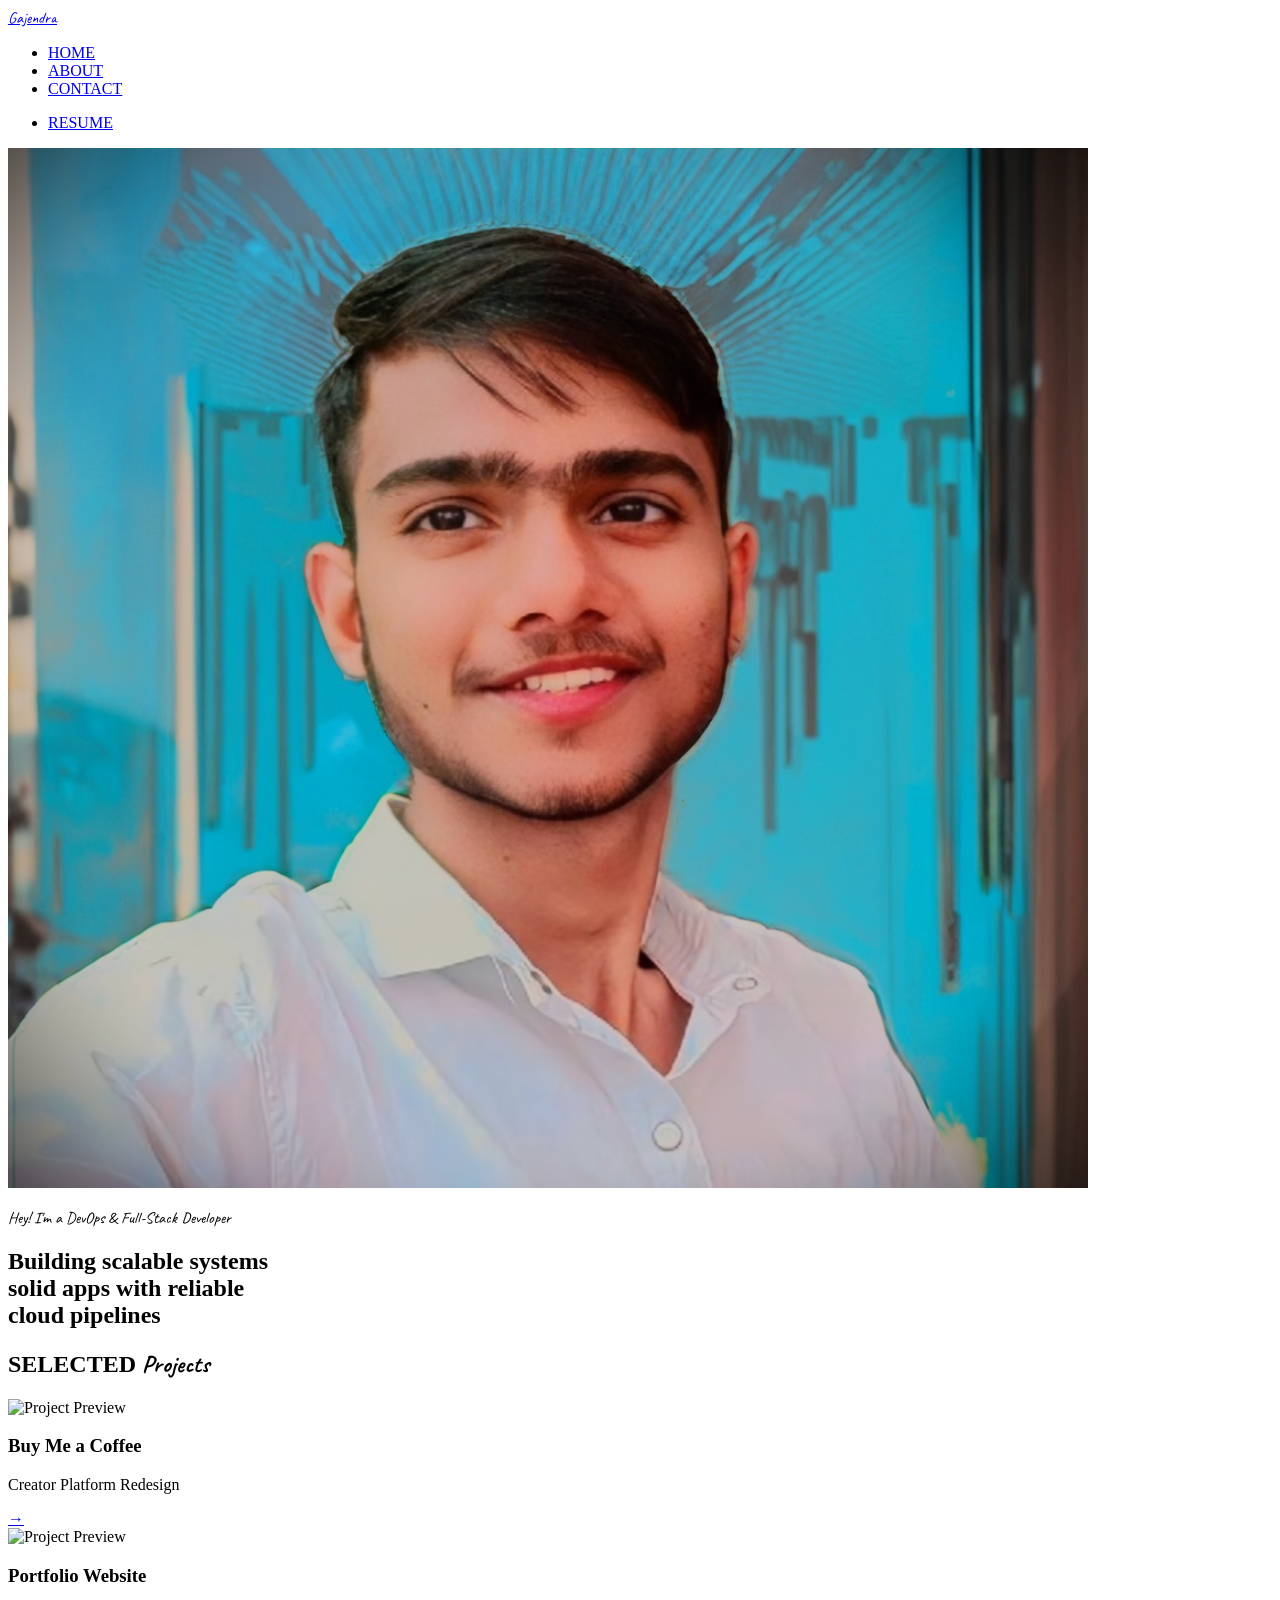
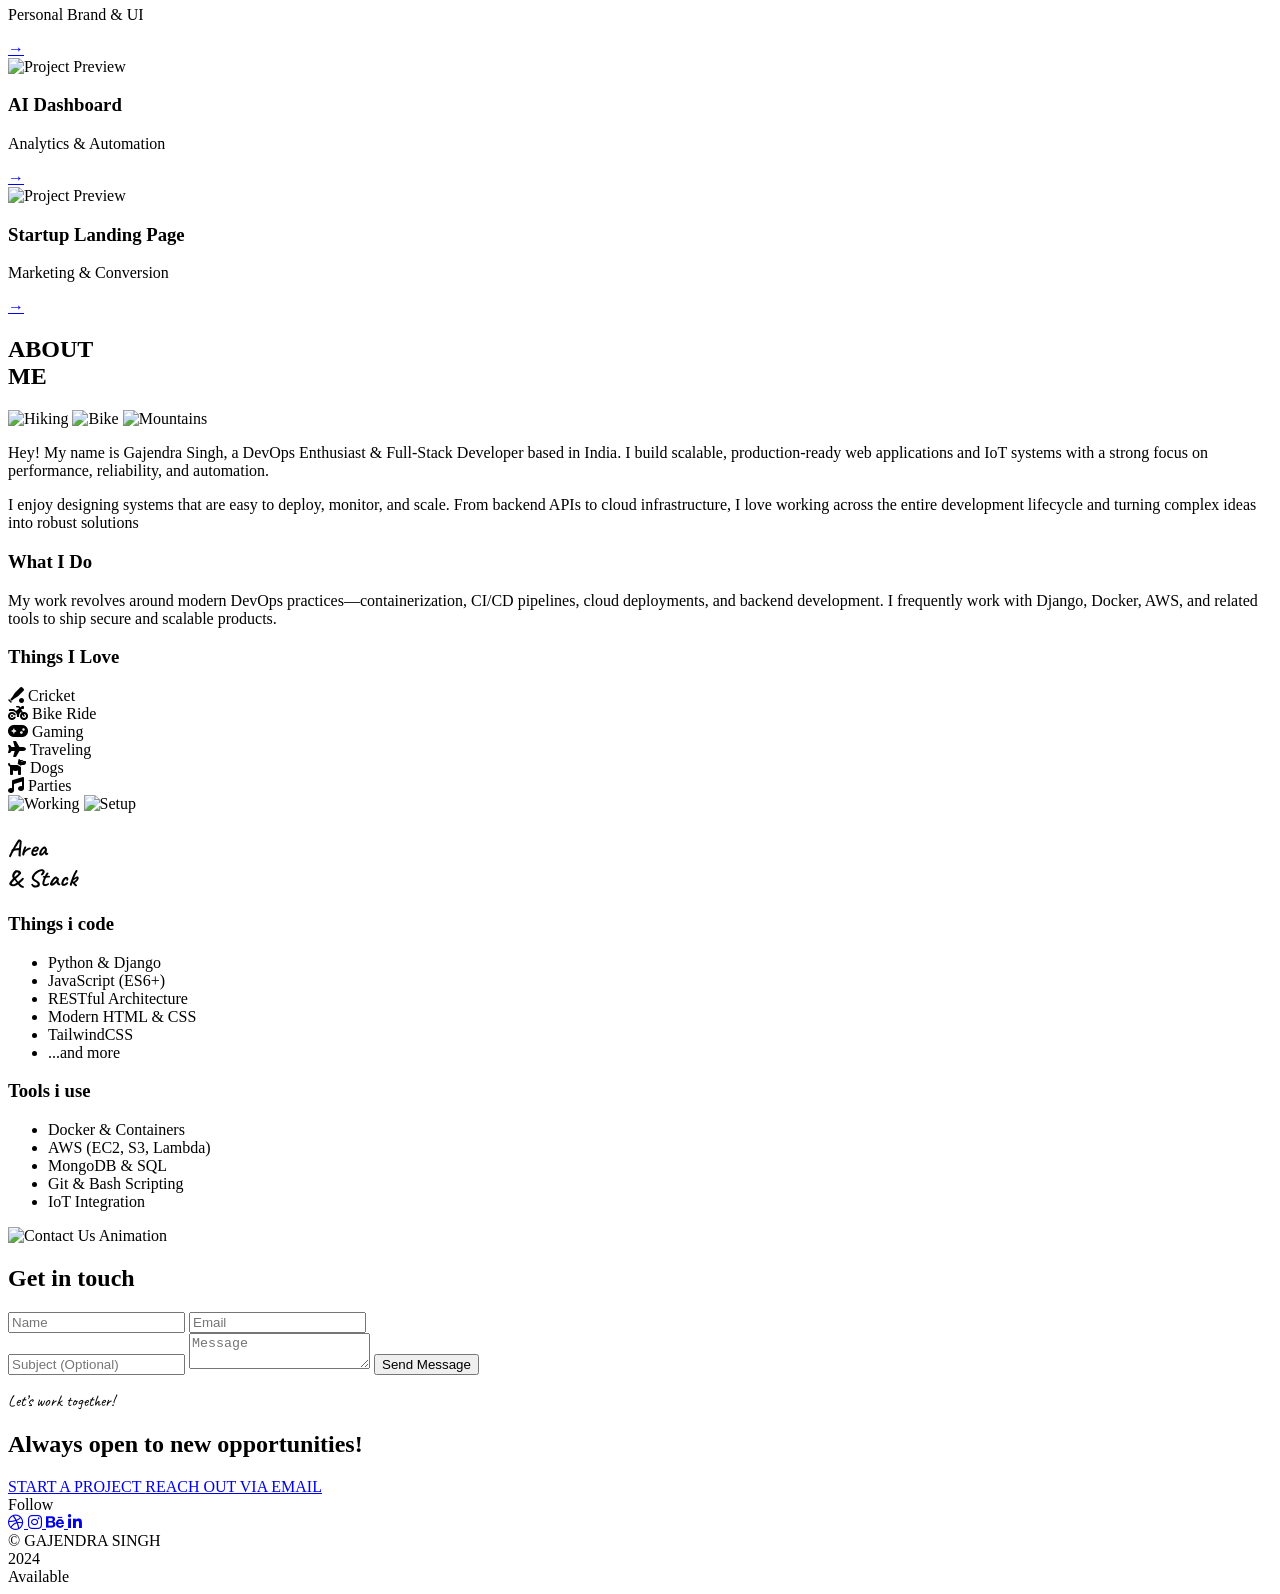
==== commit b55f2d09: "Improve full portfolio" ====
--- a/index.html
+++ b/index.html
@@ -1,934 +1,26 @@
 <!DOCTYPE html>
 <html lang="en" class="scroll-smooth">
-<head>
-    <meta charset="UTF-8">
-    <meta name="viewport" content="width=device-width, initial-scale=1.0">
+  <head>
+    <meta charset="UTF-8" />
+    <meta name="viewport" content="width=device-width, initial-scale=1.0" />
     <title>Gajendra Singh | DevOps Enthusiast</title>
-    <link href="https://cdnjs.cloudflare.com/ajax/libs/tailwindcss/2.2.19/tailwind.min.css" rel="stylesheet">
-    <link href="https://cdnjs.cloudflare.com/ajax/libs/animate.css/4.1.1/animate.min.css" rel="stylesheet">
-    <script src="https://cdnjs.cloudflare.com/ajax/libs/gsap/3.11.4/gsap.min.js"></script>
-    <script src="https://cdnjs.cloudflare.com/ajax/libs/gsap/3.11.4/ScrollTrigger.min.js"></script>
-    <script src="https://cdnjs.cloudflare.com/ajax/libs/font-awesome/6.1.1/js/all.min.js"></script>
-    <script src="https://cdn.jsdelivr.net/npm/locomotive-scroll@4.1.4/dist/locomotive-scroll.min.js"></script>
-    <style>
-        @import url('https://fonts.googleapis.com/css2?family=Space+Grotesk:wght@300;400;500;600;700&family=Inter:wght@300;400;500;600;700&display=swap');
-        
-        :root {
-            --primary: #0f172a;
-            --secondary: #1e293b;
-            --accent: #06b6d4;
-            --accent-dark: #0891b2;
-            --text: #e2e8f0;
-            --text-light: #94a3b8;
-            --background: #030712;
-        }
-        
-        body {
-            font-family: 'Inter', sans-serif;
-            background-color: var(--background);
-            color: var(--text);
-            overflow-x: hidden;
-            margin: 0;
-            perspective: 1000px;
-        }
-        
-        h1, h2, h3, h4, h5 {
-            font-family: 'Space Grotesk', sans-serif;
-        }
-        
-        .gradient-text {
-            background: linear-gradient(90deg, var(--accent), #3b82f6);
-            -webkit-background-clip: text;
-            background-clip: text;
-            -webkit-text-fill-color: transparent;
-        }
-        
-        .glass-card {
-            background: rgba(30, 41, 59, 0.5);
-            backdrop-filter: blur(12px);
-            border: 1px solid rgba(6, 182, 212, 0.1);
-            border-radius: 1rem;
-            box-shadow: 0 8px 32px rgba(0, 0, 0, 0.2);
-            transition: transform 0.5s ease, box-shadow 0.5s ease;
-        }
-        
-        .glass-card:hover {
-            transform: translateY(-5px);
-            box-shadow: 0 15px 40px rgba(6, 182, 212, 0.15);
-        }
+    <link href="https://fonts.googleapis.com/css2?family=Inter:wght@300;400;500;600;700;800;900&family=Caveat&display=swap" rel="stylesheet" />
+    <link rel="stylesheet" href="https://cdnjs.cloudflare.com/ajax/libs/font-awesome/6.4.0/css/all.min.css" />
+    <script src="https://cdn.tailwindcss.com"></script>
+  </head>
+  <body class="bg-white text-black font-sans leading-relaxed overflow-x-hidden">
+    
+    <div id="navbar"></div>
 
-        .project-card {
-            position: relative;
-            transition: transform 0.6s cubic-bezier(0.16, 1, 0.3, 1),
-                        box-shadow 0.6s cubic-bezier(0.16, 1, 0.3, 1);
-            overflow: hidden;
-            z-index: 1;
-        }
+    <main>
+      <div id="home" class="page-section hidden"></div>
+      <div id="about" class="page-section hidden"></div>
+      <div id="resume" class="page-section hidden"></div>
+      <div id="contact" class="page-section hidden"></div>
+    </main>
 
-        .project-card::before {
-            content: '';
-            position: absolute;
-            top: 0;
-            left: 0;
-            width: 100%;
-            height: 100%;
-            background: linear-gradient(45deg, rgba(6, 182, 212, 0.15), rgba(59, 130, 246, 0.15));
-            opacity: 0;
-            z-index: -1;
-            transition: opacity 0.6s ease;
-        }
+    <div id="footer"></div>
 
-        .project-card:hover {
-            transform: translateY(-10px) scale(1.02);
-            box-shadow: 0 20px 40px rgba(6, 182, 212, 0.2);
-        }
-
-        .project-card:hover::before {
-            opacity: 1;
-        }
-        
-        .nav-container {
-            position: fixed;
-            top: 0;
-            left: 0;
-            width: 100%;
-            z-index: 50;
-            transition: background-color 0.3s ease, backdrop-filter 0.3s ease;
-        }
-        
-        .nav-scrolled {
-            background-color: rgba(15, 23, 42, 0.8);
-            backdrop-filter: blur(10px);
-            box-shadow: 0 4px 20px rgba(0, 0, 0, 0.2);
-        }
-        
-        .nav-link {
-            position: relative;
-            overflow: hidden;
-        }
-        
-        .nav-link::after {
-            content: '';
-            position: absolute;
-            bottom: -2px;
-            left: 0;
-            width: 0;
-            height: 2px;
-            background: linear-gradient(90deg, var(--accent), #3b82f6);
-            transition: width 0.3s ease;
-        }
-        
-        .nav-link:hover::after {
-            width: 100%;
-        }
-        
-        .bg-blob {
-            position: absolute;
-            border-radius: 50%;
-            filter: blur(50px);
-            z-index: -1;
-            opacity: 0.15;
-            background: radial-gradient(circle, var(--accent), var(--accent-dark));
-            animation: float 20s infinite ease-in-out;
-        }
-        
-        @keyframes float {
-            0%, 100% { transform: translate(0, 0) scale(1); }
-            25% { transform: translate(5%, 5%) scale(1.1); }
-            50% { transform: translate(0, 10%) scale(0.9); }
-            75% { transform: translate(-5%, 5%) scale(1.05); }
-        }
-        
-        .skill-badge {
-            background: rgba(30, 41, 59, 0.7);
-            border: 1px solid rgba(6, 182, 212, 0.2);
-            border-radius: 0.5rem;
-            transition: all 0.4s cubic-bezier(0.16, 1, 0.3, 1);
-        }
-        
-        .skill-badge:hover {
-            transform: translateY(-3px);
-            box-shadow: 0 5px 15px rgba(6, 182, 212, 0.2);
-            border-color: rgba(6, 182, 212, 0.6);
-            background: rgba(6, 182, 212, 0.1);
-        }
-        
-        .animate-fade-up {
-            opacity: 0;
-            transform: translateY(20px);
-            transition: opacity 0.8s ease, transform 0.8s ease;
-        }
-        
-        .visible {
-            opacity: 1;
-            transform: translateY(0);
-        }
-        
-        .btn-primary {
-            background: linear-gradient(90deg, var(--accent-dark), var(--accent));
-            color: white;
-            border: none;
-            padding: 0.75rem 1.5rem;
-            border-radius: 0.5rem;
-            font-weight: 500;
-            box-shadow: 0 4px 10px rgba(6, 182, 212, 0.2);
-            transition: all 0.3s ease;
-            position: relative;
-            overflow: hidden;
-            z-index: 1;
-        }
-        
-        .btn-primary::before {
-            content: '';
-            position: absolute;
-            top: 0;
-            left: -100%;
-            width: 100%;
-            height: 100%;
-            background: linear-gradient(90deg, transparent, rgba(255, 255, 255, 0.2), transparent);
-            transition: left 0.6s ease;
-            z-index: -1;
-        }
-        
-        .btn-primary:hover {
-            transform: translateY(-2px);
-            box-shadow: 0 6px 15px rgba(6, 182, 212, 0.3);
-        }
-        
-        .btn-primary:hover::before {
-            left: 100%;
-        }
-        
-        .btn-outline {
-            background: transparent;
-            color: var(--accent);
-            border: 2px solid var(--accent);
-            padding: 0.75rem 1.5rem;
-            border-radius: 0.5rem;
-            font-weight: 500;
-            transition: all 0.3s ease;
-            position: relative;
-            overflow: hidden;
-            z-index: 1;
-        }
-        
-        .btn-outline::before {
-            content: '';
-            position: absolute;
-            top: 0;
-            left: 0;
-            width: 0;
-            height: 100%;
-            background: var(--accent);
-            opacity: 0.1;
-            transition: width 0.3s ease;
-            z-index: -1;
-        }
-        
-        .btn-outline:hover {
-            transform: translateY(-2px);
-        }
-        
-        .btn-outline:hover::before {
-            width: 100%;
-        }
-        
-        .progress-bar {
-            position: fixed;
-            top: 0;
-            left: 0;
-            height: 3px;
-            width: 0;
-            background: linear-gradient(90deg, var(--accent), #3b82f6);
-            z-index: 100;
-            transition: width 0.1s ease;
-        }
-        
-        .cursor {
-            position: fixed;
-            width: 40px;
-            height: 40px;
-            border-radius: 50%;
-            border: 2px solid var(--accent);
-            transform: translate(-50%, -50%);
-            pointer-events: none;
-            z-index: 9999;
-            transition: all 0.2s ease;
-            opacity: 0;
-        }
-        
-        .cursor-dot {
-            position: fixed;
-            width: 8px;
-            height: 8px;
-            background: var(--accent);
-            border-radius: 50%;
-            transform: translate(-50%, -50%);
-            pointer-events: none;
-            z-index: 9999;
-            transition: all 0.1s ease;
-            opacity: 0;
-        }
-        
-        .form-input {
-            background: rgba(30, 41, 59, 0.3);
-            border: 1px solid rgba(6, 182, 212, 0.2);
-            border-radius: 0.5rem;
-            padding: 0.75rem 1rem;
-            width: 100%;
-            color: var(--text);
-            transition: all 0.3s ease;
-        }
-        
-        .form-input:focus {
-            outline: none;
-            border-color: var(--accent);
-            box-shadow: 0 0 0 2px rgba(6, 182, 212, 0.2);
-            background: rgba(30, 41, 59, 0.5);
-        }
-        
-        .form-label {
-            color: var(--text-light);
-            font-size: 0.875rem;
-            margin-bottom: 0.5rem;
-            display: block;
-            transition: all 0.3s ease;
-        }
-        
-        .form-group:focus-within .form-label {
-            color: var(--accent);
-        }
-        
-        @keyframes pulse {
-            0%, 100% { transform: scale(1); }
-            50% { transform: scale(1.05); }
-        }
-        
-        .hero-image {
-            position: relative;
-            border-radius: 1rem;
-            overflow: hidden;
-            transition: all 0.5s ease;
-            animation: pulse 10s infinite;
-        }
-        
-        .hero-image img {
-            transition: transform 0.5s ease;
-        }
-        
-        .hero-image:hover img {
-            transform: scale(1.05);
-        }
-        
-        .marquee {
-            overflow: hidden;
-            white-space: nowrap;
-            position: relative;
-        }
-        
-        .marquee-content {
-            display: inline-block;
-            animation: marquee 30s linear infinite;
-        }
-        
-        @keyframes marquee {
-            0% { transform: translateX(0); }
-            100% { transform: translateX(-50%); }
-        }
-        
-        .modal {
-            position: fixed;
-            top: 0;
-            left: 0;
-            width: 100%;
-            height: 100%;
-            background: rgba(3, 7, 18, 0.9);
-            backdrop-filter: blur(8px);
-            display: flex;
-            align-items: center;
-            justify-content: center;
-            z-index: 100;
-            opacity: 0;
-            visibility: hidden;
-            transition: all 0.5s cubic-bezier(0.16, 1, 0.3, 1);
-        }
-        
-        .modal.active {
-            opacity: 1;
-            visibility: visible;
-        }
-        
-        .modal-content {
-            width: 90%;
-            max-width: 800px;
-            background: var(--secondary);
-            border-radius: 1rem;
-            overflow: hidden;
-            box-shadow: 0 25px 50px rgba(0, 0, 0, 0.25);
-            transform: scale(0.9);
-            opacity: 0;
-            transition: all 0.5s cubic-bezier(0.16, 1, 0.3, 1);
-        }
-        
-        .modal.active .modal-content {
-            transform: scale(1);
-            opacity: 1;
-        }
-        
-        .typing-effect::after {
-            content: '|';
-            animation: blink 1s infinite;
-        }
-        
-        @keyframes blink {
-            0%, 100% { opacity: 1; }
-            50% { opacity: 0; }
-        }
-        
-        /* Mobile menu animation */
-        .mobile-menu {
-            transition: all 0.5s cubic-bezier(0.16, 1, 0.3, 1);
-            transform: translateY(-20px);
-            opacity: 0;
-            visibility: hidden;
-        }
-        
-        .mobile-menu.active {
-            transform: translateY(0);
-            opacity: 1;
-            visibility: visible;
-        }
-        
-        /* Custom scrollbar */
-        ::-webkit-scrollbar {
-            width: 5px;
-        }
-        
-        ::-webkit-scrollbar-track {
-            background: var(--primary);
-        }
-        
-        ::-webkit-scrollbar-thumb {
-            background: var(--accent);
-            border-radius: 5px;
-        }
-        
-        ::-webkit-scrollbar-thumb:hover {
-            background: var(--accent-dark);
-        }
-    </style>
-</head>
-<body data-scroll-container>
-    <!-- Custom cursor -->
-    <div class="cursor"></div>
-    <div class="cursor-dot"></div>
-    
-    <!-- Progress bar -->
-    <div class="progress-bar" id="progressBar"></div>
-    
-    <!-- Background blobs -->
-    <div class="bg-blob" style="width: 500px; height: 500px; top: 10%; left: 5%; animation-delay: 0s;"></div>
-    <div class="bg-blob" style="width: 600px; height: 600px; top: 50%; right: 8%; animation-delay: 5s;"></div>
-    <div class="bg-blob" style="width: 400px; height: 400px; bottom: 15%; left: 20%; animation-delay: 10s;"></div>
-    
-    <!-- Navigation -->
-    <div class="nav-container" id="navbar">
-        <div class="container mx-auto px-6 py-4">
-            <div class="flex justify-between items-center">
-                <div class="text-xl font-bold">
-                    <a href="#" class="gradient-text">
-                        <span class="text-3xl">{</span> GS <span class="text-3xl">}</span>
-                    </a>
-                </div>
-                
-                <div class="hidden md:flex space-x-8">
-                    <a href="#about" class="nav-link text-gray-300 hover:text-white">About</a>
-                    <a href="#projects" class="nav-link text-gray-300 hover:text-white">Projects</a>
-                    <a href="#resume" class="nav-link text-gray-300 hover:text-white">Resume</a>
-                    <a href="#contact" class="nav-link text-gray-300 hover:text-white">Contact</a>
-                </div>
-                
-                <div class="md:hidden">
-                    <button id="menuBtn" class="text-gray-300 hover:text-white focus:outline-none">
-                        <svg class="w-6 h-6" fill="none" stroke="currentColor" viewBox="0 0 24 24" xmlns="http://www.w3.org/2000/svg">
-                            <path stroke-linecap="round" stroke-linejoin="round" stroke-width="2" d="M4 6h16M4 12h16M4 18h16"></path>
-                        </svg>
-                    </button>
-                </div>
-            </div>
-        </div>
-        
-        <!-- Mobile menu -->
-        <div id="mobileMenu" class="mobile-menu md:hidden bg-primary bg-opacity-95 py-4">
-            <div class="container mx-auto px-6 flex flex-col space-y-4">
-                <a href="#about" class="text-gray-300 hover:text-white py-2">About</a>
-                <a href="#projects" class="text-gray-300 hover:text-white py-2">Projects</a>
-                <a href="#resume" class="text-gray-300 hover:text-white py-2">Resume</a>
-                <a href="#contact" class="text-gray-300 hover:text-white py-2">Contact</a>
-            </div>
-        </div>
-    </div>
-
-    <!-- Hero Section -->
-    <section id="hero" class="min-h-screen flex items-center relative overflow-hidden pt-20">
-        <div class="container mx-auto px-6 md:px-12 z-10">
-            <div class="flex flex-col md:flex-row items-center">
-                <div class="w-full md:w-3/5 space-y-6 text-center md:text-left">
-                    <p class="text-accent text-lg font-medium animate-fade-up" style="transition-delay: 0.2s;">Hello, my name is</p>
-                    <h1 class="text-5xl md:text-7xl font-bold gradient-text animate-fade-up typing-effect" style="transition-delay: 0.4s;">Gajendra Singh</h1>
-                    <h2 class="text-3xl md:text-4xl font-semibold text-text-light animate-fade-up" style="transition-delay: 0.6s;">DevOps Enthusiast | Full-Stack Developer</h2>
-                    <p class="text-xl text-text-light max-w-2xl animate-fade-up" style="transition-delay: 0.8s;">
-                        I build scalable web applications and IoT systems with a focus on modern DevOps practices. My toolkit includes Django, Docker, AWS, and more.
-                    </p>
-                    <div class="pt-4 flex space-x-4 justify-center md:justify-start animate-fade-up" style="transition-delay: 1s;">
-                        <a href="#projects" class="btn-outline">
-                            View My Work
-                        </a>
-                        <a href="#contact" class="btn-primary">
-                            Contact Me
-                        </a>
-                    </div>
-                    
-                    <div class="hidden md:flex space-x-8 items-center">
-                        <a href="https://github.com/Gajendra-001" class="text-text-light hover:text-accent transition-all duration-300 transform hover:scale-110" target="_blank">
-                            <i class="fab fa-github text-2xl"></i>
-                        </a>
-                        <a href="https://www.linkedin.com/in/gajendra-singh-246a932b8/" class="text-text-light hover:text-accent transition-all duration-300 transform hover:scale-110" target="_blank">
-                            <i class="fab fa-linkedin text-2xl"></i>
-                        </a>
-                        <a href="mailto:gajendradei01@gmail.com" class="text-text-light hover:text-accent transition-all duration-300 transform hover:scale-110">
-                            <i class="fas fa-envelope text-2xl"></i>
-                        </a>
-                    </div>
-                </div>
-                <div class="w-full md:w-2/5 flex justify-center mt-12 md:mt-0">
-                    <div class="hero-image w-64 h-64 md:w-80 md:h-80 animate-fade-up" style="transition-delay: 1.4s;">
-                        <div class="absolute inset-0 bg-gradient-to-br from-cyan-500 to-blue-500 opacity-20"></div>
-                        <img src="assets\Firefly 20240312195952.png" alt="Gajendra Singh" class="w-full h-full object-cover">
-                        <div class="absolute inset-0 bg-gradient-to-t from-background via-transparent to-transparent"></div>
-                    </div>
-                </div>
-            </div>
-        </div>
-        
-        
-    </section>
-
-    <!-- About Me Section -->
-    <!-- This modifies the About Me section to make skills take full width -->
-<section id="about" class="py-24 relative">
-    <!-- Floating tech icons -->
-    <div class="w-full overflow-hidden mb-12">
-        <div class="marquee">
-            <div class="marquee-content">
-                <div class="flex space-x-12 items-center">
-                    <i class="fab fa-python text-4xl text-blue-400 opacity-30"></i>
-                    <i class="fab fa-js text-4xl text-yellow-400 opacity-30"></i>
-                    <i class="fab fa-html5 text-4xl text-red-500 opacity-30"></i>
-                    <i class="fab fa-css3-alt text-4xl text-blue-500 opacity-30"></i>
-                    <i class="fab fa-docker text-4xl text-blue-400 opacity-30"></i>
-                    <i class="fab fa-aws text-4xl text-yellow-500 opacity-30"></i>
-                    <i class="fas fa-server text-4xl text-purple-400 opacity-30"></i>
-                    <i class="fab fa-git-alt text-4xl text-red-400 opacity-30"></i>
-                    <i class="fas fa-database text-4xl text-green-400 opacity-30"></i>
-                    <i class="fas fa-cloud text-4xl text-blue-300 opacity-30"></i>
-                    <!-- Duplicated for infinite scroll -->
-                    <i class="fab fa-python text-4xl text-blue-400 opacity-30"></i>
-                    <i class="fab fa-js text-4xl text-yellow-400 opacity-30"></i>
-                    <i class="fab fa-html5 text-4xl text-red-500 opacity-30"></i>
-                    <i class="fab fa-css3-alt text-4xl text-blue-500 opacity-30"></i>
-                    <i class="fab fa-docker text-4xl text-blue-400 opacity-30"></i>
-                    <i class="fab fa-aws text-4xl text-yellow-500 opacity-30"></i>
-                    <i class="fas fa-server text-4xl text-purple-400 opacity-30"></i>
-                    <i class="fab fa-git-alt text-4xl text-red-400 opacity-30"></i>
-                    <i class="fas fa-database text-4xl text-green-400 opacity-30"></i>
-                    <i class="fas fa-cloud text-4xl text-blue-300 opacity-30"></i>
-                    <i class="fab fa-python text-4xl text-blue-400 opacity-30"></i>
-                    <i class="fab fa-js text-4xl text-yellow-400 opacity-30"></i>
-                    <i class="fab fa-html5 text-4xl text-red-500 opacity-30"></i>
-                    <i class="fab fa-css3-alt text-4xl text-blue-500 opacity-30"></i>
-                    <i class="fab fa-docker text-4xl text-blue-400 opacity-30"></i>
-                    <i class="fab fa-aws text-4xl text-yellow-500 opacity-30"></i>
-                    <i class="fas fa-server text-4xl text-purple-400 opacity-30"></i>
-                    <i class="fab fa-git-alt text-4xl text-red-400 opacity-30"></i>
-                    <i class="fas fa-database text-4xl text-green-400 opacity-30"></i>
-                    <i class="fas fa-cloud text-4xl text-blue-300 opacity-30"></i>
-                    <i class="fab fa-python text-4xl text-blue-400 opacity-30"></i>
-                    <i class="fab fa-js text-4xl text-yellow-400 opacity-30"></i>
-                    <i class="fab fa-html5 text-4xl text-red-500 opacity-30"></i>
-                    <i class="fab fa-css3-alt text-4xl text-blue-500 opacity-30"></i>
-                    <i class="fab fa-docker text-4xl text-blue-400 opacity-30"></i>
-                    <i class="fab fa-aws text-4xl text-yellow-500 opacity-30"></i>
-                    <i class="fas fa-server text-4xl text-purple-400 opacity-30"></i>
-                    <i class="fab fa-git-alt text-4xl text-red-400 opacity-30"></i>
-                    <i class="fas fa-database text-4xl text-green-400 opacity-30"></i>
-                    <i class="fas fa-cloud text-4xl text-blue-300 opacity-30"></i>
-                </div>
-            </div>
-        </div>
-    </div>
-
-    <div class="container mx-auto px-6 md:px-12">
-        <h2 class="text-3xl md:text-4xl font-bold mb-12 gradient-text text-center animate-fade-up">About Me</h2>
-        
-        <div class="flex flex-col md:flex-row items-center gap-12 mb-12">
-            <div class="w-full md:w-1/3 flex justify-center animate-fade-up">
-                <div class="glass-card p-2 rounded-xl overflow-hidden animate-fade-up relative">
-                    <img src="https://via.placeholder.com/400x400.png?text=GS" alt="Gajendra Singh" class="w-full h-auto rounded-lg">
-                    <div class="absolute inset-0 bg-gradient-to-t from-primary via-transparent to-transparent rounded-xl"></div>
-                </div>
-            </div>
-            
-            <div class="w-full md:w-2/3 space-y-6">
-                <p class="text-lg animate-fade-up">
-                    Hi, I'm <span class="gradient-text font-semibold">Gajendra Singh</span>, currently a second-year B.Voc. IoT student at Dayalbagh Educational Institute, specializing in the Science Faculty's Physics and Computer Science Department. With a keen interest in DevOps and web development, I have developed a strong foundation in technologies including Django, Python, Docker, Kubernetes, AWS (EC2 instances), CLI (BASH), and Linux.
-                </p>
-                
-                <p class="text-lg animate-fade-up">
-                    I am passionate about leveraging these skills to build robust, scalable solutions and continuously enhancing my expertise in the ever-evolving tech landscape. My goal is to contribute to innovative projects that drive efficiency and bring transformative change to the digital world.
-                </p>
-                
-                <p class="text-lg animate-fade-up">
-                    Apart from tech, I love exploring new things, solving problems, and constantly challenging myself to learn and grow. I believe in a hands-on approach to learning and enjoy working on real-world projects that push my boundaries.
-                </p>
-            </div>
-        </div>
-        
-        <!-- Skills section now takes full width -->
-        <div class="w-full mt-12">
-            <h3 class="text-2xl font-semibold gradient-text mb-8 text-center animate-fade-up">My Skills</h3>
-            
-            <div class="grid grid-cols-2 md:grid-cols-3 lg:grid-cols-5 gap-4 animate-fade-up">
-                <!-- Programming Languages -->
-                <div class="skill-badge px-4 py-3 rounded-lg flex items-center space-x-2">
-                    <i class="fab fa-python text-blue-400"></i>
-                    <span>Python</span>
-                </div>
-                <div class="skill-badge px-4 py-3 rounded-lg flex items-center space-x-2">
-                    <i class="fab fa-js text-yellow-400"></i>
-                    <span>JavaScript</span>
-                </div>
-                <div class="skill-badge px-4 py-3 rounded-lg flex items-center space-x-2">
-                    <i class="fab fa-html5 text-red-500"></i>
-                    <span>HTML</span>
-                </div>
-                <div class="skill-badge px-4 py-3 rounded-lg flex items-center space-x-2">
-                    <i class="fab fa-css3-alt text-blue-500"></i>
-                    <span>CSS</span>
-                </div>
-                
-                <!-- Frameworks & Libraries -->
-                <div class="skill-badge px-4 py-3 rounded-lg flex items-center space-x-2">
-                    <i class="fas fa-fire text-green-400"></i>
-                    <span>Django</span>
-                </div>
-                <div class="skill-badge px-4 py-3 rounded-lg flex items-center space-x-2">
-                    <i class="fas fa-server text-purple-400"></i>
-                    <span>REST API</span>
-                </div>
-                
-                <!-- Tools -->
-                <div class="skill-badge px-4 py-3 rounded-lg flex items-center space-x-2">
-                    <i class="fab fa-docker text-blue-400"></i>
-                    <span>Docker</span>
-                </div>
-                <div class="skill-badge px-4 py-3 rounded-lg flex items-center space-x-2">
-                    <i class="fab fa-git-alt text-red-400"></i>
-                    <span>Git</span>
-                </div>
-                <div class="skill-badge px-4 py-3 rounded-lg flex items-center space-x-2">
-                    <i class="fab fa-css3 text-blue-400"></i>
-                    <span>TailwindCSS</span>
-                </div>
-                
-                <!-- Cloud & AI -->
-                <div class="skill-badge px-4 py-3 rounded-lg flex items-center space-x-2">
-                    <i class="fab fa-aws text-yellow-500"></i>
-                    <span>Amazon EC2</span>
-                </div>
-                <div class="skill-badge px-4 py-3 rounded-lg flex items-center space-x-2">
-                    <i class="fab fa-aws text-yellow-500"></i>
-                    <span>Amazon Lambda</span>
-                </div>
-                <div class="skill-badge px-4 py-3 rounded-lg flex items-center space-x-2">
-                    <i class="fab fa-aws text-yellow-500"></i>
-                    <span>Amazon S3</span>
-                </div>
-                <div class="skill-badge px-4 py-3 rounded-lg flex items-center space-x-2">
-                    <i class="fas fa-database text-green-500"></i>
-                    <span>MongoDB</span>
-                </div>
-                <div class="skill-badge px-4 py-3 rounded-lg flex items-center space-x-2">
-                    <i class="fas fa-terminal text-green-400"></i>
-                    <span>Bash Scripting</span>
-                </div>
-                <div class="skill-badge px-4 py-3 rounded-lg flex items-center space-x-2">
-                    <i class="fas fa-robot text-teal-400"></i>
-                    <span>Virtual Machines</span>
-                </div>
-                
-                <!-- IoT -->
-                <div class="skill-badge px-4 py-3 rounded-lg flex items-center space-x-2">
-                    <i class="fab fa-bootstrap text-purple-400"></i>
-                    <span>IoT</span>
-                </div>
-            </div>
-        </div>
-    </div>
-</section>
-
-    <!-- Projects Section -->
-    <section id="projects" class="py-24 bg-primary bg-opacity-30 relative">
-        <div class="container mx-auto px-6 md:px-12">
-            <h2 class="text-3xl md:text-4xl font-bold mb-12 gradient-text text-center animate-fade-up">My Projects</h2>
-            
-            <div class="grid grid-cols-1 md:grid-cols-2 lg:grid-cols-3 gap-8">
-                <!-- Project 1 -->
-                <div class="project-card glass-card p-6 rounded-xl animate-fade-up">
-                    <h3 class="text-xl font-bold mb-3">Lab Component Management System</h3>
-                    <p class="text-text-light mb-4">A comprehensive Docker-deployed system with role-based access control for managing laboratory resources, bookings, and device monitoring.</p>
-                    <div class="flex flex-wrap gap-2 mb-4">
-                        <span class="text-xs bg-green-900 bg-opacity-30 text-green-400 px-2 py-1 rounded">Django</span>
-                        <span class="text-xs bg-blue-900 bg-opacity-30 text-blue-400 px-2 py-1 rounded">Bootstrap</span>
-                        <span class="text-xs bg-yellow-900 bg-opacity-30 text-yellow-400 px-2 py-1 rounded">SQLite</span>
-                        <span class="text-xs bg-blue-900 bg-opacity-30 text-blue-400 px-2 py-1 rounded">Docker</span>
-                    </div>
-                    <div class="flex justify-between items-center">
-                        <a href="#" class="text-accent hover:text-accent-dark transition-all duration-300">View Details</a>
-                        <a href="https://github.com/Gajendra-001/Lab_Component_management_system" target="_blank" class="text-text-light hover:text-accent transition-all duration-300">
-                            <i class="fab fa-github text-xl"></i>
-                        </a>
-                    </div>
-                </div>
-                
-                <!-- Project 2 -->
-                <div class="project-card glass-card p-6 rounded-xl animate-fade-up">
-                    <h3 class="text-xl font-bold mb-3">Doctor Finder Application</h3>
-                    <p class="text-text-light mb-4">Developed and deployed an AWS-hosted healthcare platform using Django, enabling specialized doctor search, appointment booking, profile management, and email notifications.</p>
-                    <div class="flex flex-wrap gap-2 mb-4">
-                        <span class="text-xs bg-green-900 bg-opacity-30 text-green-400 px-2 py-1 rounded">Django</span>
-                        <span class="text-xs bg-blue-900 bg-opacity-30 text-blue-400 px-2 py-1 rounded">Bootstrap</span>
-                        <span class="text-xs bg-yellow-900 bg-opacity-30 text-yellow-400 px-2 py-1 rounded">AWS EC2</span>
-                        <span class="text-xs bg-purple-900 bg-opacity-30 text-purple-400 px-2 py-1 rounded">SQLite</span>
-                    </div>
-                    <div class="flex justify-between items-center">
-                        <a href="#" class="text-accent hover:text-accent-dark transition-all duration-300">View Details</a>
-                        <a href="https://github.com/Gajendra-001/Doctor-Finder" target="_blank" class="text-text-light hover:text-accent transition-all duration-300">
-                            <i class="fab fa-github text-xl"></i>
-                        </a>
-                    </div>
-                </div>
-                
-                <!-- Project 3 -->
-                <div class="project-card glass-card p-6 rounded-xl animate-fade-up">
-                    <h3 class="text-xl font-bold mb-3">MoodTunes Music Streaming</h3>
-                    <p class="text-text-light mb-4">MoodTunes is designed to offer a smooth, intuitive music streaming experience. Users can explore and play songs with a simple, responsive interface built for both desktop and mobile users.</p>
-                    <div class="flex flex-wrap gap-2 mb-4">
-                        <span class="text-xs bg-green-900 bg-opacity-30 text-green-400 px-2 py-1 rounded">Django</span>
-                        <span class="text-xs bg-yellow-900 bg-opacity-30 text-yellow-400 px-2 py-1 rounded">JavaScript</span>
-                        <span class="text-xs bg-blue-900 bg-opacity-30 text-blue-400 px-2 py-1 rounded">AJAX</span>
-                        <span class="text-xs bg-red-900 bg-opacity-30 text-red-400 px-2 py-1 rounded">AWS EC2</span>
-                    </div>
-                    <div class="flex justify-between items-center">
-                        <a href="#" class="text-accent hover:text-accent-dark transition-all duration-300">View Details</a>
-                        <a href="https://github.com/Gajendra-001/Music-Streaming-Django-Project" target="_blank" class="text-text-light hover:text-accent transition-all duration-300">
-                            <i class="fab fa-github text-xl"></i>
-                        </a>
-                    </div>
-                </div>
-            </div>
-        </div>
-    </section>
-
-    <!-- Resume Section -->
-    <section id="resume" class="py-24 relative">
-        <div class="container mx-auto px-6 md:px-12">
-            <h2 class="text-3xl md:text-4xl font-bold mb-12 gradient-text text-center animate-fade-up">Resume</h2>
-            
-            <div class="max-w-4xl mx-auto">
-                <div class="glass-card p-8 rounded-xl animate-fade-up">
-                    <div class="flex justify-between items-center mb-8">
-                        <h3 class="text-2xl font-semibold gradient-text">My Experience & Education</h3>
-                        <a href="./assets/Gajendra_resume.pdf" download="Gajendra_resume.pdf" id="resumeBtn" class="btn-primary flex items-center space-x-2">
-                            <i class="fas fa-download"></i>
-                            <span>Download PDF</span>
-                        </a>
-                    </div>
-                    
-                    <!-- Resume Content -->
-                    <div class="space-y-8">
-                        <!-- Education -->
-                        <div>
-                            <h4 class="text-xl font-semibold text-accent mb-4">Education</h4>
-                            <div class="space-y-4">
-                                <div class="glass-card p-4 rounded-lg">
-                                    <h5 class="font-semibold">B.Voc in Internet of Things (IoT)</h5>
-                                    <p class="text-text-light">Dayalbagh Educational Institute, Agra</p>
-                                    <p class="text-sm text-text-light">2021 - Present</p>
-                                </div>
-                            </div>
-                        </div>
-
-                        <!-- Skills Summary -->
-                        <div>
-                            <h4 class="text-xl font-semibold text-accent mb-4">Technical Skills</h4>
-                            <div class="grid grid-cols-1 md:grid-cols-2 gap-4">
-                                <div class="glass-card p-4 rounded-lg">
-                                    <h5 class="font-semibold mb-2">Programming Languages</h5>
-                                    <p class="text-text-light">Python, JavaScript, HTML, CSS</p>
-                                </div>
-                                <div class="glass-card p-4 rounded-lg">
-                                    <h5 class="font-semibold mb-2">Technologies</h5>
-                                    <p class="text-text-light">Docker, AWS, IoT, Django, REST API</p>
-                                </div>
-                                <div class="glass-card p-4 rounded-lg">
-                                    <h5 class="font-semibold mb-2">Tools</h5>
-                                    <p class="text-text-light">Git, TailwindCSS, Virtual Machines</p>
-                                </div>
-                                <div class="glass-card p-4 rounded-lg">
-                                    <h5 class="font-semibold mb-2">Cloud Services</h5>
-                                    <p class="text-text-light">EC2, Lambda, S3, Cloud Computing</p>
-                                </div>
-                            </div>
-                        </div>
-
-                        <!-- Projects Summary -->
-                        <div>
-                            <h4 class="text-xl font-semibold text-accent mb-4">Key Projects</h4>
-                            <div class="space-y-4">
-                                <div class="glass-card p-4 rounded-lg">
-                                    <h5 class="font-semibold">Lab Component Management System</h5>
-                                    <p class="text-text-light">Role-based A Lab Component Management System for lab resource management with booking system and email alerts</p>
-                                </div>
-                                <div class="glass-card p-4 rounded-lg">
-                                    <h5 class="font-semibold">Doctor Finder Application</h5>
-                                    <p class="text-text-light">Developed and deployed an AWS-hosted healthcare platform using Django, enabling specialized doctor search, appointment booking, profile management, and email notifications.</p>
-                                </div>
-                                <div class="glass-card p-4 rounded-lg">
-                                    <h5 class="font-semibold"> MoodTunes Music Streaming</h5>
-                                    <p class="text-text-light">MoodTunes is designed to offer a smooth, intuitive music streaming experience. Users can explore and play songs with a simple, responsive interface built for both desktop and mobile users.</p>
-                                </div>
-                            </div>
-                        </div>
-                    </div>
-                </div>
-            </div>
-        </div>
-    </section>
-
-    <!-- Contact Section -->
-    <section id="contact" class="py-24 relative">
-        <div class="container mx-auto px-6 md:px-12">
-            <h2 class="text-3xl md:text-4xl font-bold mb-12 gradient-text text-center animate-fade-up">Get In Touch</h2>
-            
-            <div class="max-w-3xl mx-auto glass-card p-8 rounded-xl animate-fade-up">
-                <form id="contactForm" class="space-y-6" action="https://formspree.io/f/xgegvzrw" method="POST">
-                    <div class="grid grid-cols-1 md:grid-cols-2 gap-6">
-                        <div class="form-group">
-                            <label for="name" class="form-label">Name</label>
-                            <input type="text" id="name" name="name" class="form-input" required>
-                        </div>
-                        <div class="form-group">
-                            <label for="email" class="form-label">Email</label>
-                            <input type="email" id="email" name="email" class="form-input" required>
-                        </div>
-                    </div>
-                    <div class="form-group">
-                        <label for="subject" class="form-label">Subject</label>
-                        <input type="text" id="subject" name="subject" class="form-input" required>
-                    </div>
-                    <div class="form-group">
-                        <label for="message" class="form-label">Message</label>
-                        <textarea id="message" name="message" rows="5" class="form-input" required></textarea>
-                    </div>
-                    <input type="hidden" name="_subject" value="New message from portfolio website">
-                    <input type="hidden" name="_next" value="https://gajendra-singh.netlify.app/?submitted=true#contact">
-                    <input type="text" name="_honey" style="display:none">
-                    <button type="submit" class="btn-primary w-full">Send Message</button>
-                </form>
-            </div>
-            
-            <div class="mt-16 flex flex-col md:flex-row justify-center items-center space-y-8 md:space-y-0 md:space-x-12 animate-fade-up">
-                <a href="mailto:gajendradei01@gmail.com" class="flex items-center space-x-3 text-text-light hover:text-accent transition-all duration-300">
-                    <i class="fas fa-envelope text-2xl"></i>
-                    <span>gajendradei01@gmail.com</span>
-                </a>
-                <a href="https://github.com/Gajendra-001" target="_blank" class="flex items-center space-x-3 text-text-light hover:text-accent transition-all duration-300">
-                    <i class="fab fa-github text-2xl"></i>
-                    <span>GitHub</span>
-                </a>
-                <a href="https://www.linkedin.com/in/gajendra-singh-246a932b8/" target="_blank" class="flex items-center space-x-3 text-text-light hover:text-accent transition-all duration-300">
-                    <i class="fab fa-linkedin text-2xl"></i>
-                    <span>LinkedIn</span>
-                </a>
-            </div>
-            
-            <!-- Floating tech icons moved here -->
-            <div class="mt-12 w-full overflow-hidden">
-                <div class="marquee">
-                    <div class="marquee-content">
-                        <div class="flex space-x-12 items-center">
-                            <i class="fab fa-python text-4xl text-blue-400 opacity-30"></i>
-                            <i class="fab fa-js text-4xl text-yellow-400 opacity-30"></i>
-                            <i class="fab fa-html5 text-4xl text-red-500 opacity-30"></i>
-                            <i class="fab fa-css3-alt text-4xl text-blue-500 opacity-30"></i>
-                            <i class="fab fa-docker text-4xl text-blue-400 opacity-30"></i>
-                            <i class="fab fa-aws text-4xl text-yellow-500 opacity-30"></i>
-                            <i class="fas fa-server text-4xl text-purple-400 opacity-30"></i>
-                            <i class="fab fa-git-alt text-4xl text-red-400 opacity-30"></i>
-                            <i class="fas fa-database text-4xl text-green-400 opacity-30"></i>
-                            <i class="fas fa-cloud text-4xl text-blue-300 opacity-30"></i>
-                            <!-- Duplicated for infinite scroll -->
-                            <i class="fab fa-python text-4xl text-blue-400 opacity-30"></i>
-                            <i class="fab fa-js text-4xl text-yellow-400 opacity-30"></i>
-                            <i class="fab fa-html5 text-4xl text-red-500 opacity-30"></i>
-                            <i class="fab fa-css3-alt text-4xl text-blue-500 opacity-30"></i>
-                            <i class="fab fa-docker text-4xl text-blue-400 opacity-30"></i>
-                            <i class="fab fa-aws text-4xl text-yellow-500 opacity-30"></i>
-                            <i class="fas fa-server text-4xl text-purple-400 opacity-30"></i>
-                            <i class="fab fa-git-alt text-4xl text-red-400 opacity-30"></i>
-                            <i class="fas fa-database text-4xl text-green-400 opacity-30"></i>
-                            <i class="fas fa-cloud text-4xl text-blue-300 opacity-30"></i>
-                            <i class="fab fa-python text-4xl text-blue-400 opacity-30"></i>
-                            <i class="fab fa-js text-4xl text-yellow-400 opacity-30"></i>
-                            <i class="fab fa-html5 text-4xl text-red-500 opacity-30"></i>
-                            <i class="fab fa-css3-alt text-4xl text-blue-500 opacity-30"></i>
-                            <i class="fab fa-docker text-4xl text-blue-400 opacity-30"></i>
-                            <i class="fab fa-aws text-4xl text-yellow-500 opacity-30"></i>
-                            <i class="fas fa-server text-4xl text-purple-400 opacity-30"></i>
-                            <i class="fab fa-aws text-4xl text-yellow-500 opacity-30"></i>
-                            <i class="fas fa-server text-4xl text-purple-400 opacity-30"></i>
-                            <i class="fab fa-git-alt text-4xl text-red-400 opacity-30"></i>
-                            <i class="fas fa-database text-4xl text-green-400 opacity-30"></i>
-                            <i class="fas fa-cloud text-4xl text-blue-300 opacity-30"></i>
-                        </div>
-                    </div>
-                </div>
-            </div>
-        </div>
-    </section>
-    
-    <!-- Footer -->
-    <footer class="py-8 bg-primary bg-opacity-30">
-        <div class="container mx-auto px-6 text-center">
-            <p class="text-text-light">Gajendra Singh.</p>
-            <p class="text-sm text-text-light mt-2">Built with <i class="fas fa-heart text-red-500"></i> using HTML, TailwindCSS, and JavaScript</p>
-        </div>
-    </footer>
-
-    <!-- JavaScript -->
-    <script src="js/main.js"></script>
-    <script src="js/navbar.js"></script>
-    <script src="js/resume.js"></script>
-    <!-- Formspree form handling -->
-    <script>
-        // This ensures the form is properly initialized when the page loads
-        document.addEventListener('DOMContentLoaded', function() {
-            const contactForm = document.getElementById('contactForm');
-            if (contactForm) {
-                console.log('Contact form initialized');
-            }
-        });
-    </script>
-</body>
+    <script src="js/script.js"></script>
+  </body>
 </html>
